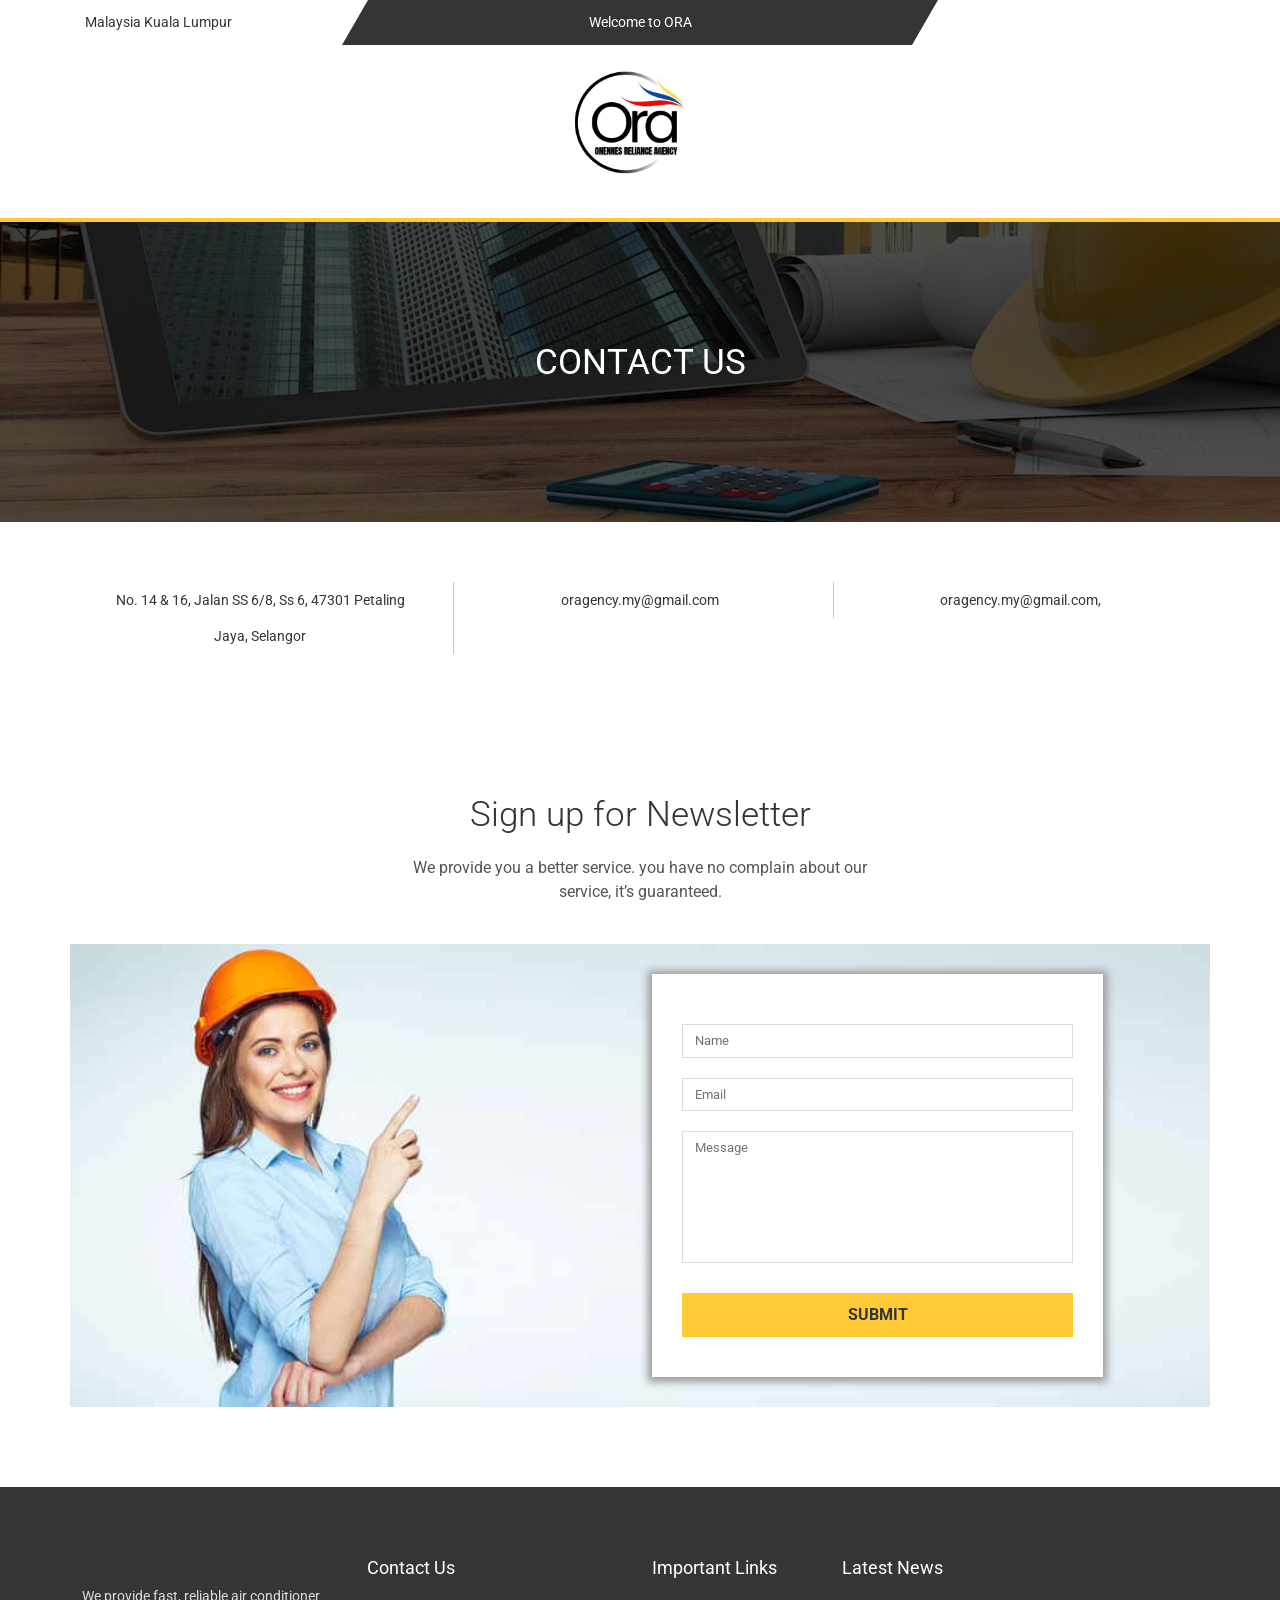
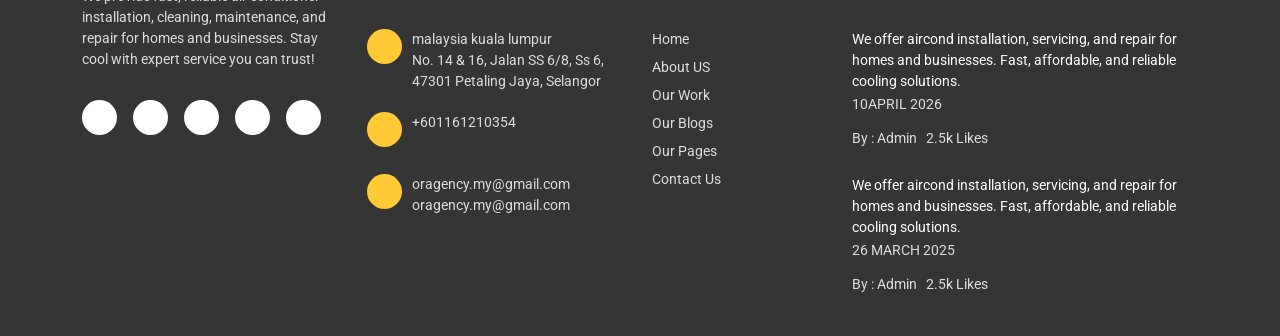
==== contact-us/contact.html @ 3b9cdb53 "Add files via upload" ====
<!DOCTYPE html>
<html lang="en">

<head>
    <title>ORA</title>
    <meta charset="UTF-8">
    <meta name="viewport" content="width=device-width, initial-scale=1">
    <!-- ========== font awesome link ========== -->
    <script src="https://kit.fontawesome.com/ffff27aa56.js" crossorigin="anonymous"></script>
    <link rel="stylesheet" href="https://pro.fontawesome.com/releases/v6.0.0-beta3/css/all.css">
    <!-- ========== font awesome link ========== -->
    <!-- ========== google font ========== -->
    <link rel="preconnect" href="https://fonts.googleapis.com">
    <link rel="preconnect" href="https://fonts.gstatic.com" crossorigin>
    <link href="https://fonts.googleapis.com/css2?family=Roboto:wght@300;400;500;700&display=swap" rel="stylesheet">
    <!-- ========== google font ========== -->
    <!-- ========== bootstrap css  ========== -->
    <link rel="stylesheet" href="../assets/css/bootstrap.min.css">
    <!-- ========== bootstrap css ========== -->
    <!-- ========== slick slider ========== -->
    <link rel="stylesheet" href="../assets/css/slick.css">
    <!-- ========== slick slider ========== -->
    <!-- ========== main css ========== -->
    <link rel="stylesheet" href="../assets/css/style.css">
    <!-- ========== main css ========== -->
    <!-- ========== responsive css ========== -->
    <link rel="stylesheet" href="../assets/css/responsive.css">
    
    <!-- ========== responsive css ========== -->
</head>

<body>

    <!-- ========== top header starts here  ========== -->
    <section id="topheader">
        <div class="container">
            <div class="row align-items-center">
                <div class="top-left col-lg-3 col-md-4">
                    <p>
                        <i class="fa fa-map-marker"></i> malaysia kuala lumpur
                    </p>

                </div>
                <div class="top-mid col-lg-6 col-md-4 text-center">
                    <p>Welcome to <span> ORA </span></p>

                </div>
                <div class="top-right col-lg-3 col-md-4">
                    <ul>
                        <li>
                            <a href="https://www.facebook.com/share/1EpDvKxtK2/?mibextid=wwXIfr">
                                <i class="fa fa-facebook"></i>
                            </a>
                        </li>
                        <li>
                            <a href="#">
                                <i class="fa fa-twitter"></i>
                            </a>
                        </li>
                        <li>
                            <a href="#">
                                <i class="fa fa-linkedin"></i>
                            </a>
                        </li>
                        <li>
                            <a href="#">
                                <i class="fa fa-behance"></i>
                            </a>
                        </li>
                        <li>
                            <a href="#">
                                <i class="fa fa-google-plus"></i>
                            </a>
                        </li>
                    </ul>

                </div>
            </div>
        </div>
    </section>

    <!-- ========== top header starts here ========== -->
    <!-- ========== bottom header starts here========== -->

        <!--mobile menu starts-->
    <ul class="navbar-nav mobile-menu">
        <li class="nav-item border-0 menu-custom">
            <a href="#">MENU</a>
            <span>
                <button class="toggle-btn-mobile btn">
                    <i class="far fa-times"></i>
                </button>
            </span>
        </li>
        <li class="nav-item">
            <a class="nav-link" href="../index.html">Home</a>
        </li>
        <li class="nav-item">
            <a class="nav-link" href="../about-us/about-us.html">About Us</a>
        </li>



        <li class="nav-item">
            <a class="nav-link" href="#dropdown-list" data-bs-toggle="collapse">Pages <span class="nav-arrow"><i class="fas fa-chevron-right"></i></span></a>

            <ul class="collapse" id="dropdown-list">
                <li class="nav-item border-0">
                    <a class="nav-link" href="../blog-list-view/blog-list-view.html">Blog list page</a>
                </li>
                <li class="nav-item border-0">
                    <a class="nav-link" href="../blog-details-view/blog-details-view.html">Blog details page</a>
                </li>
                <li class="nav-item border-0">
                    <a class="nav-link" href="../error-page/error-page.html">Error-page</a>
                </li>
                <li class="nav-item border-0">
                    <a class="nav-link" href="../coming-soon-page/coming-soon-page.html">Coming-Soon-page</a>
                </li>
            </ul>
        </li>




        <li class="nav-item">
            <a class="nav-link" href="../portfolio/portfolio.html">Portfolio</a>
        </li>
        <li class="nav-item">
            <a class="nav-link" href="#dropdown-list2" data-bs-toggle="collapse">Our Blog <span class="nav-arrow"><i class="fas fa-chevron-right"></i></span></a>

            <ul class="collapse" id="dropdown-list2">
                                <li class="nav-item border-0">
                                    <a class="nav-link" href="../blog-grid-view/blog-grid-view.html">Blog grid page</a>
                                </li>
                                <li class="nav-item border-0">
                                    <a class="nav-link" href="../blog-list-view/blog-list-view.html">Blog list page</a>
                                </li>
                                <li class="nav-item border-0">
                                    <a class="nav-link" href="../blog-details-view/blog-details-view.html">Blog details page</a>
                                </li>
                            </ul>

        </li>
        <li class="nav-item border-0">
            <a class="nav-link" href="contact-us/contact.html">Contact Us</a>
        
        </li>
        <div class="footer-one text-center mt-3">
                    
                    <div class="footer-icons mobile-menu-icons">
                        <a href="#"><i class="fa fa-facebook"></i></a>
                        <a href="#"><i class="fa fa-twitter"></i></a>
                        <a href="#"><i class="fa fa-linkedin"></i></a>
                        <a href="http://wa.me/60173499084"><i class="fa fa-google-plus"></i></a>
                        <a href="#"><i class="fa fa-pinterest"></i></a>
                    </div>
                </div>

    </ul>

    <!--mobile menu ends-->

    <section id="bottomheader">

        <nav class="navbar navbar-expand-md ">
            <div class="container">
                <a class="navbar-brand toggle-brand" href="#"><img src="../assets/images/WhatsApp Image 2025-06-24 at 00.35.58_4d6a1c0b.jpg whats app.jpg" class="img-fluid" alt=""></a>
                <button class="toggle-btn-mobile btn">
                    <i class="fas fa-bars"></i>
                </button>
                <div class="collapse navbar-collapse" id="navbarSupportedContent">
                    <ul class="navbar-nav ms-auto toggle-navbar">
                        <li class="nav-item">
                            <a class="nav-link" href="../index.html">Home</a>
                        </li>
                        <li class="nav-item">
                            <a class="nav-link" href="#">About Us</a>
                        </li>
                        
                        <li>
                            <a class="nav-link" href="#">Pages</a>
                            <ol>
                                <li><a href="../blog-list-view/blog-list-view.html">Blog list page</a></li>
                                <li><a href="../blog-details-view/blog-details-view.html">Blog details page</a></li>
                                <li><a href="../error-page/error-page.html">Error-page</a></li>
                                <li><a href="../coming-soon-page/coming-soon-page.html">Coming-Soon-page</a></li>
                            </ol>
                        </li>
                        <li class="nav-item">
                            <a class="nav-link" href="../portfolio/portfolio.html">Portfolio</a>
                        </li>
                        <li>
                            <a class="nav-link" href="#">Our Blog</a>
                            <ol>
                                <li><a href="../blog-grid-view/blog-grid-view.html">Blog grid page</a></li>
                                <li><a href="../blog-list-view/blog-list-view.html">Blog list page</a></li>
                                <li><a href="../blog-details-view/blog-details-view.html">Blog details page</a></li>
                            </ol>
                        </li>
                        <li class="nav-item">
                            <a class="nav-link" href="contact-us/contact.html">Contact Us</a>
                        </li>


                    </ul>
                    <button class="btn toggle-button">
                        <span>
                            <i class="fa fa-align-right"></i>
                        </span>
                    </button>
                </div>
            </div>
        </nav>
    </section>
    <!-- ==========bottom header ends here ========== -->

    <!-- ========== about bg section starts here  ========== -->
    <section id="about-bg">
        <div class="container">
            <div class="row ">
                <div class="col-lg-12 about-us-bg-items text-center">
                    <h2>CONTACT US</h2>
                    <a href="../index.html"></a>
                    <div class="about-bg-arrow">

                        <i class="fa fa-chevron-right nxt-arrow"><i class="fa fa-chevron-right nxt-arrow"></i></i>

                    </div>
                    <span><a href="#"></a></span>
                </div>
            </div>
        </div>
    </section>
    <!-- ========== about bg section ends here  ========== -->

    <!-- ========== contact us icon section starts here ========== -->
    <section id="contact-us-icon">
        <div class="container">
            <div class="row contact-us-address text-center">
                <div class="col-lg-4 address-box">
                    <i class="fa fa-map-marker"></i>
                    <div class="contact-us-desc">
                        <p>No. 14 & 16, Jalan SS 6/8, Ss 6, 47301 Petaling Jaya, Selangor</p>
                    </div>

                </div>
                <div class="col-lg-4 address-box">
                    <i class="fa fa-envelope"></i>
                    <div class="contact-us-desc">
                        <p>
                            <a href="#">oragency.my@gmail.com</a> 
                           
                          
                        </p>
                    </div>

                </div>
                <div class="col-lg-4 address-box border-0">
                    <i class="fa fa-globe"></i>
                    <div class="contact-us-desc">
                        <p class="last-address">
                            <a href="#">oragency.my@gmail.com</a>,
                           
                        </p>
                    </div>

                </div>
            </div>
        </div>
    </section>
    <!-- ========== contact us icon section ends here  ========== -->

    <!-- ========== map section starts here  ========== -->

    <!-- ========== map section ends here  ========== -->

    <!-- ========== newsletter section starts here  ========== -->
    <section id="newsletter">
        <div class="container">
            <div class="row">
                <div class="col-lg-12 news-heading text-center">
                    <h2>Sign up for Newsletter</h2>
                    <p>We provide you a better service. you have no complain about our <br> service, it’s guaranteed.</p>
                </div>
            </div>
            <div class="news-form row">
                
                <div class="col-lg-5 offset-md-6 ">
                    <form action="">
                    <input class="form-control" type="text" placeholder="Name">
                    <input class="form-control" type="text" placeholder="Email">
                    <textarea class="form-control" name=""  placeholder="Message" id="http://wa.me/60173499084" cols="30" ></textarea>
                    <button type="http://wa.me/60173499084">SUBMIT</button>
                </form>
                </div>

            </div>
        </div>
    </section>
    
    <!-- ========== newsletter section starts here  ========== -->

    <!-- ========== footer section Starts here  ========== -->
    <section id="footer">
        <div class="container">
            <div class="row">
                <div class="col-lg-3 col-sm-6 footer-one">
                    <a href="#"><img src="./assets/images/WhatsApp Image 2025-06-24 at 00.35.58_4d6a1c0b.jpg whats app.jpg" class="img-fluid" alt=""></a>
                    <p>We provide fast, reliable air conditioner installation, cleaning, maintenance, and repair for homes and businesses. Stay cool with expert service you can trust!</p>
                    <div class="footer-icons">
                        <a href="https://www.facebook.com/share/1EpDvKxtK2/?mibextid=wwXIfr"><i class="fa fa-facebook"></i></a>
                        <a href="#"><i class="fa fa-twitter"></i></a>
                        <a href="#"><i class="fa fa-linkedin"></i></a>
                        <a href="#"><i class="fa fa-google-plus"></i></a>
                        <a href="#"><i class="fa fa-pinterest"></i></a>
                    </div>
                </div>
                <div class="col-lg-3 col-sm-6 footer-two">
                    <h3>Contact Us</h3>
                    <div class="address">
                        <div class="icon-add">
                            <a href="#"><i class="fa fa-map-marker"></i></a>
                        </div>
                        <div class="info-add">
                            <a href="#">malaysia kuala lumpur</a>
                            <a href="#">No. 14 & 16, Jalan SS 6/8, Ss 6, 47301 Petaling Jaya, Selangor</a>
                        </div>
                    </div>
                    <div class="address address-mid">
                        <div class="icon-add">
                            <a href="#"><i class="fa fa-phone"></i></a>
                        </div>
                        <div class="info-add">
                  <a href="http://wa.me/60173499084" title="WhatsApp">+601161210354</a>

                        </div>
                    </div>
                    <div class="address">
                        <div class="icon-add">
                            <a href="#"><i class="fa fa-envelope"></i></a>
                        </div>
                        <div class="info-add">
                            <a href="#">oragency.my@gmail.com</a>
                            <a href="#">oragency.my@gmail.com</a>
                        </div>
                    </div>
                </div>
                <div class="col-lg-2 col-sm-6 footer-three">
                    <h3>Important Links</h3>
                    <ul>
                        <li><a href="#">Home</a></li>
                        <li><a href="#">About US</a></li>
                        <li><a href="#">Our work</a></li>
                        <li><a href="#">Our Blogs</a></li>
                        <li><a href="#">Our Pages</a></li>
                        <li><a href="#">Contact Us</a></li>
                    </ul>

                </div>
                <div class="col-lg-4 col-sm-6 footer-four">
                <h3>Latest News</h3>
                <div class="footer-news">
                    <div class="footer-news-img">
                        <img src="./assets/images/latest_news_small.jpg" class="img-fluid" alt="">
                    </div>
                    <div class="footer-news-info">
                        <p>We offer aircond installation, servicing, and repair for homes and businesses. Fast, affordable, and reliable cooling solutions.










</p>
                        <span>10APRIL 2026</span>
                        <div class="footer-news-likes">
                            <a href="#"><i class="fa fa-user"></i> By : Admin</a>
                            <a href="#"><i class="fa fa-thumbs-up"></i> 2.5k likes</a>
                        </div>
                    </div>
                </div>
                <div class="footer-news">
                    <div class="footer-news-img">
                        <img src="./assets/images/latest_news_small01.jpg" class="img-fluid" alt="">
                    </div>
                    <div class="footer-news-info">
                        <p>We offer aircond installation, servicing, and repair for homes and businesses. Fast, affordable, and reliable cooling solutions.
</p>
                        <span>26 MARCH 2025</span>
                        <div class="footer-news-likes">
                            <a href="#"><i class="fa fa-user"></i> By : Admin</a>
                            <a href="#"><i class="fa fa-thumbs-up"></i> 2.5k likes</a>
                        </div>
                    </div>
                </div>
            </div>
            </div>
            
        </div>
        </div>
    </section>

    
    <!-- ========== footer section Ends here ========== -->

    <!-- ========== copyright section starts here  ========== -->
  
    <!-- ========== copyright section ends here  ========== -->















    <!-- ========== jquery ========== -->
    <script src="../assets/js/jquery-1.12.4.min.js"></script>
    <!-- ========== jquery ========== -->
    <!-- ========== slick slider ========== -->
    <script src="../assets/js/slick.min.js"></script>
    <!-- ========== slick slider ========== -->
    <!-- ========== bootstrap ========== -->
    <script src="../assets/js/bootstrap.bundle.min.js"></script>
    <!-- ========== bootstrap ========== -->
    <!-- ========== main js ========== -->
    <script src="../assets/js/app.js"></script>
    <!-- ========== main js ========== -->
</body>

</html>
---- assets/css/style.css ----
/* common css */
* {
    margin: 0;
    padding: 0;
    box-sizing: border-box;
    outline: 0;

}

body {
    font-family: 'Roboto', sans-serif;
}

h1,
h2,
h3,
h4,
h5,
h6,
p,
span {
    margin: 0;
    padding: 0;
}

a {
    text-decoration: none;
}

.form-control:focus {
    box-shadow: none;

}

ul,
ol {
    list-style: none;
    margin: 0;
    padding: 0;
}

a:hover {
    text-decoration: none;
    outline: none;

}

:root {
    --secondary-clr: #353535;
    --text-clr: #fff;
    --hlt_clr: #ffca36;
    --transition-fast: all linear 0.3s;
    --transition-medium: all linear 0.4s;
    --transition-slow: all linear 0.5s;
}

.btn:focus {
    box-shadow: none;
}

.navbar-toggler:focus {
    box-shadow: none !important;
}

/* common css */

/********** home page css starts here **********/

/* top header starts here */
#topheader {
    background-color: white;
    font-size: 14px;
    font-weight: 400;
}
#topheader:hover{
    background-color: rgba(3, 3, 3, 0.6);
    transition: cubic-bezier(0.175, 0.885, 0.32, 1.275);
    transition: linear;
}
.top-left p {
    color: #353535;
    text-transform: capitalize;
    padding-left: 3px;
}
/* nav start */

 .menuicon li a{
   color: #151A32;
   padding: 37px 20px;
   font-size: 20px;
 }
 .menuicon li span{
  padding: 37px 20px;
  font-size: 20px;
 }
 #navbar li{
   padding: 37px 22px;
   text-transform: uppercase;
 }

nav .menuicon a{ 
  display: inline-block;
  padding: 0 10px;
}

.menuicon span button{
position: absolute;
top: 0;
left: 166px;
color: #FFF;
font-family: Josefin Sans;
font-size: 14px;
font-style: normal;
font-weight: 400;
line-height: 14px; /* 100% */
width: 20px;
height: 20px;
flex-shrink: 0;
background-color: #FF6F61;
border: none;
outline: none;
border-radius: 50%;
}
 .menuicon{
  position: relative;
 }
.top-right ul {
    display: flex;
    justify-content: center;
}

.top-right ul li a {
    color: var(--secondary-clr);
}

.top-right ul li {
    display: inline-block;
    margin: 0px 10px;
    height: 25px;
    width: 25px;
    text-align: center;
    line-height: 25px;
    position: relative;
}

.top-right ul li:before {
    content: '';
    position: absolute;
    width: 100%;
    height: 1px;
    background: var(--secondary-clr);
    top: 0;
    left: 0;
    transform: scaleX(0);
    transition: var(--transition-fast);
}

.top-right ul>li:after {
    content: '';
    position: absolute;
    width: 100%;
    height: 1px;
    background: var(--secondary-clr);
    bottom: 0;
    left: 0;
    transform: scaleX(0);
    transition: var(--transition-fast);
}

.top-right ul li a:before {
    content: '';
    position: absolute;
    width: 1px;
    height: 100%;
    background: var(--secondary-clr);
    left: 0;
    transform: scaleY(0);
    transition: var(--transition-fast);
}

.top-right ul li a:after {
    content: '';
    position: absolute;
    width: 1px;
    height: 100%;
    background: var(--secondary-clr);
    transform: scaleY(0);
    right: 0;
    transition: var(--transition-fast);
}

.top-mid p {
    padding: 12px 0px;
    color: var(--text-clr);
    transform: skewX(30deg);
}

.top-mid p span {
    text-transform: uppercase;
}

.top-mid {
    background: var(--secondary-clr);
    transform: skewX(-30deg);
}

.top-right ul li:hover:before,
.top-right ul li:hover:after {
    transform: scaleX(1.3);
}

.top-right ul li:hover a:before,
.top-right ul li:hover a:after {
    transform: scaleY(1.3);
}




/* top header ends here */

/* bottom headder starts here */
#bottomheader {
    background: var(--text-clr);
    border-bottom: solid 4px var(--hlt_clr);
}

#bottomheader ul>li {
    position: relative;
    margin: 10px;
}



#bottomheader .navbar ul>li>a {
    font-size: 16px;
    font-weight: 500;
    color: var(--secondary-clr) !important;
    padding: 30px 10px;

}




.navbar-brand {
    position: relative;
    left: 50%;
    transform: translateX(-50%);
    transition: var(--transition-fast);
}

.navbar-brand.open {
    position: relative;
    left: 5%;
    transition: var(--transition-fast);
}

.toggle-navbar {
    opacity: 0;
    visibility: hidden;
    transition: var(--transition-fast);
}

.toggle-navbar.open {
    opacity: 1;
    visibility: visible;
    transition: var(--transition-fast);
}

#bottomheader ul>li:before {
    content: '';
    position: absolute;
    left: 0;
    top: 22px;
    background: var(--hlt_clr);
    width: 100%;
    height: 1px;
    transform: scaleX(0);
    transition: var(--transition-fast);
}

#bottomheader ul>li:after {
    content: '';
    position: absolute;
    left: 0;
    bottom: 22px;
    background: var(--hlt_clr);
    width: 100%;
    height: 1px;
    transform: scaleX(0);
    transition: var(--transition-fast);
}

#bottomheader ul>li>a:before {
    content: '';
    position: absolute;
    right: 5px;
    top: 14px;
    background: var(--hlt_clr);
    width: 1px;
    height: 66%;
    transform: scaleY(0);
    transition: var(--transition-fast);
}

#bottomheader ul>li>a:after {
    content: '';
    position: absolute;
    left: 5px;
    top: 14px;
    background: var(--hlt_clr);
    width: 1px;
    height: 66%;
    transform: scaleY(0);
    transition: var(--transition-fast);
}

#bottomheader ul li:hover:before,
#bottomheader ul li:hover:after {
    transform: scaleX(1.1);
}

#bottomheader ul li:hover a:before,
#bottomheader ul li:hover a:after {
    transform: scaleY(1.1);
}

#bottomheader .navbar ul>li>a:hover {
    color: var(--hlt_clr) !important;
}

.toggle-button {
    transition: var(--transition-fast);
}

.toggle-button:hover {
    color: var(--hlt_clr);
}


#bottomheader ul li ol {
    position: absolute;
    width: 240px;
    display: block;
    left: 0;
    top: 140px;
    z-index: 80;
    background: var(--secondary-clr);
    border-top: 4px solid var(--hlt_clr);
    transition: var(--transition-fast);
    visibility: hidden;
    opacity: 0;
}

#bottomheader ul li ol li a {
    display: block;
    color: var(--text-clr);
    font-weight: 500;
    font-size: 14px;
    transition: var(--transition-fast);
}

#bottomheader ul li ol li {
    padding: 5px;
    transition: var(--transition-fast);
}

#bottomheader ul li ol li a:hover {
    color: #cccccc;

}

#bottomheader ul li ol li:hover {
    background-color: #181717;

}

#bottomheader .navbar ul li:hover ol {
    visibility: visible;
    opacity: 1;
    top: 87px;
}

.navbar {
    padding: 0;
}

.toggle-btn {
    display: none;
}


/* bottom headder ends here */

/* mobile menu css starts here */
.toggle-btn-mobile {
    display: none;
}

.mobile-menu {
    background: black;
    position: fixed;
    z-index: 99999;
    width: 350px;
    min-height: 100vh;
    transition: var(--transition-fast);
    left: -350px;
    top: 0;
    display: none;
}

.mobile-menu li {
    padding-left: 25px;
    padding-right: 15px;
    border-bottom: 1px solid #ddd;
}

.mobile-menu li a {
    color: var(--text-clr);
    font-size: 14px;
    font-weight: 400;
}

.mobile-menu.active {
    left: 0;
}

.nav-link span {
    float: right;
    transition: var(--transition-fast);
}

.nav-link[aria-expanded="true"] .nav-arrow {
    transform: rotate(88deg);
}

.mobile-menu li a:hover {
    color: var(--text-clr);
}

.menu-custom {
    background-color: var(--text-clr);
    margin: 15px 0;
    text-align: center;
    padding: 10px 0;
}

.menu-custom a {
    color: var(--secondary-clr) !important;
    display: inline-block;
}

.menu-custom span button {
    display: inline-block;
    line-height: 0;
}

.menu-custom span {
    float: right;
}

.menu-custom span button i {
    font-size: 21px;
    line-height: 10px;
}

.mobile-menu-icons a {
    margin: 0 15px;
}

/* mobile menu css ends here */


/* banner section starts here */
.banner-content h1 span {
    color: var(--hlt_clr);
    font-weight: 700;
}

.banner-content h1 {
    font-size: 35px;
    color: var(--text-clr);
    font-weight: 500;
}

.banner-content {
    position: relative;
    height: 600px;
    background-position: center !important;
    background-repeat: no-repeat !important;
    background-size: cover !important;
    z-index: 1;
}

.banner-content:after {
    content: '';
    position: absolute;
    width: 100%;
    height: 100%;
    background: rgba(0, 0, 0, 0.616);
    z-index: -1;
}

.banner-content p {
    line-height: 24px;
    padding: 15px 0 20px 0;
    color: var(--text-clr);
    font-size: 14px;

}

.banner-button a {
    background-color: transparent;
    color: var(--text-clr);
    text-transform: uppercase;
    font-weight: 500;
    padding: 15px 20px;
    border: 1px solid var(--text-clr);
    display: inline-block;
    font-size: 16px;
    margin-right: 30px;
    transition: all 0.3s;
    position: relative;
    z-index: 1;
    transition: var(--transition-fast);
}

.banner-button a:before {
    position: absolute;
    content: "";
    height: 100%;
    width: 0%;
    background-color: var(--hlt_clr);
    top: 0;
    left: 0;
    transition: all 0.3s linear;
    z-index: -1;
}

.banner-button a:hover:before {
    width: 100%
}

.banner-button a:hover {
    color: var(--secondary-clr);
    border-color: var(--hlt_clr);
}

.banner-items {
    position: absolute;
    top: 50%;
    transform: translateY(-50%);
}

#banner .banner-icons {
    position: relative;
    font-size: 25px;
    padding: 2px 12px;
    z-index: 90;
    cursor: pointer;
}


#banner .banner-icons:before {
    content: '';
    width: 100%;
    height: 1px;
    background: var(--text-clr);
    position: absolute;
    left: 0;
    top: 0;
    transform: scale(1.4, 2);
    transition: var(--transition-fast);

}

#banner .banner-icons:after {
    content: '';
    width: 100%;
    height: 1px;
    background: var(--text-clr);
    position: absolute;
    left: 0;
    bottom: 0;
    transform: scale(1.4, 2);
    transition: var(--transition-fast);
}

#banner .banner-icons a:before {
    content: '';
    width: 1px;
    height: 100%;
    background: var(--text-clr);
    position: absolute;
    left: 0;
    top: 0;
    transform: scale(2, 1.4);
    transition: var(--transition-fast);
}

#banner .banner-icons a:after {
    content: '';
    width: 1px;
    height: 100%;
    background: var(--text-clr);
    position: absolute;
    right: 0;
    bottom: 0;
    transform: scale(2, 1.4);
    transition: var(--transition-fast);
}

#banner .banner-icons a {
    color: var(--text-clr);
    transition: var(--transition-fast);
}

#banner .banner-arrow-l {
    position: absolute;
    top: 50%;
    transform: translateY(-50%);
    z-index: 90;
    left: 2%;
}

#banner .banner-arrow-r {
    position: absolute;
    top: 50%;
    transform: translateY(-50%);
    z-index: 90;
    right: 2%;
}

#banner .banner-icons:hover:after,
#banner .banner-icons:hover:before,
#banner .banner-icons:hover a:after,
#banner .banner-icons:hover a:before {
    background: var(--hlt_clr);
}

#banner .banner-icons:hover a {
    color: var(--hlt_clr);

}

/* banner section ends here */

/* service section starts here */
#ourservice {
    padding-top: 80px;
}

.service-image {
    display: grid;
    width: 100px;
    border: 1px solid var(--secondary-clr);
    height: 100px;
    place-items: center;
    margin: auto;
    transform: rotateZ(45deg);
    margin-top: 70px;
    margin-bottom: 70px;
    cursor: pointer;
    transition: var(--transition-fast);

}

.service-image img {
    display: inline-block;
    transform: rotateZ(-45deg);
    background-color: white;
}

.service-text {
    border: 1px solid var(--secondary-clr);
    padding: 35px;
    transition: all 0.3s ease;
    position: relative;
    cursor: pointer;
    transition: var(--transition-fast);
    margin: 0 15px;
}

.service-text h4 {
    font-size: 18px;
    color: var(--secondary-clr);
    font-weight: 400;
    text-transform: uppercase;
    margin: 10px 0;

}

.service-text p {
    color: #555;
    line-height: 24px;
    font-weight: 400;
    font-size: 14px;
}

.service-text:after {
    content: '';
    position: absolute;
    border: dashed 1px var(--secondary-clr);
    height: 50px;
    bottom: 100%;
    transition: var(--transition-fast);
}

.service-item {
    cursor: pointer;
}

.service-image {
    display: grid;
    width: 100px;
    border: 19px solid var(--secondary-clr);
    height: 100px;
    place-items: center;
    margin: auto;
    transform: rotateZ(20deg);
    margin-top: 70px;
    margin-bottom: 70px;
    cursor: pointer;
    transition: var(--transition-fast);
}
.service-image :hover{
    transform: rotateZ(20deg);
}

.service-image img.img-fluid{
    width: 40px;
}

#ourservice {
    padding-top: 80px;
    background: #f8f8ff;
}
.service-item:hover .service-text:after,
.service-item:hover .service-image {
    border-color: var(--hlt_clr);
}

.service-heading h2 {
    font-weight: 300;
    color: var(--secondary-clr);
    font-size: 35px;
    margin-bottom: 20px;
}

.service-heading span {
    font-size: 16px;
    color: #555;
}


/* service section ends here */

/* about us section starts here */
#about-us {
    padding-top: 80px;
}

.about-us-bg {
    background-image: url(../images/WhatsApp\ Image\ 2025-07-07\ at\ 21.30.56_47f37b9d.jpg);
    background-position: center;
    background-size: cover;
    background-repeat: no-repeat;
    position: relative;
    z-index: 1;

}


.about-us-bg:after {
    content: '';
    width: 100%;
    height: 100%;
    left: 0;
    top: 0;
    background: rgba(0, 0, 0, 0.527);
    z-index: -1;
    position: absolute;
}

.about-us-bg img {
    position: relative;
    left: 64%;

}

.about-us-heading h2 {
    font-weight: 300;
    color: var(--secondary-clr);
    font-size: 35px;
    margin-bottom: 20px;
}

.tabs button a {
    padding: 10px 0px;
    text-transform: uppercase;
    font-size: 18px;
    color: #353535;
    font-weight: 500;
    position: relative;
    margin-right: 50px;
}

.nav-tabs .nav-item.show .nav-link,
.nav-tabs .nav-link.active {
    border-color: transparent;
    background-color: transparent;
}

.nav-tabs {
    border-bottom: solid 5px #ddd !important;
}

.tab-pane p {
    line-height: 24px;
    color: #333;
    font-size: 14px;
    padding-right: 56px;
    padding-bottom: 25px;
}

.company-btn a {
    background-color: var(--hlt_clr);
    color: var(--secondary-clr);
    font-weight: 500;
    text-transform: uppercase;
    padding: 15px 20px;
    display: inline-block;
    font-size: 16px;
    transition: var(--transition-fast);
    border: 1px solid transparent;

}

.company-btn a:hover {
    background-color: #f7f7f7;
    border-color: var(--hlt_clr);
    color: var(--hlt_clr);
}

.tabs button a:after {
    position: absolute;
    content: '';
    width: 0%;
    height: 5px;
    background: var(--hlt_clr);
    left: 0;
    bottom: -6px;
    transition: var(--transition-fast);
}

.tabs button a:hover:after {
    width: 100%;
}

.tabs button:hover {
    border-color: transparent;
}

.nav-tabs .nav-link:hover {
    border-color: transparent;
    color: var(--hlt_clr);
}

.tabs .nav-link {
    padding: 0;
    padding: 8px 0;
}

.tabs .nav-link.active a:after {
    width: 100%;
}

.tab-content {
    padding-top: 20px;
}

/* about us section ends here */

/* our portfolio section starts here */
#portfolio {
    padding-top: 80px;
    position: relative;
}

.portfolio-heading h2 {
    font-weight: 300;
    color: var(--secondary-clr);
    font-size: 35px;
    margin-bottom: 20px;
}

.portfolio-heading p {
    font-size: 16px;
    color: #555;
}

.portfolio-img {
    position: relative;
    margin: 10px;
}

.portfolio-overlay {
    position: absolute;
    bottom: 16px;
    text-align: center;
    width: 63%;
    background-color: whitesmoke;

    clip-path: polygon(0% 47%, 100% 0%, 100% 100%, 0% 100%);
    padding-top: 80px;
    transition: var(--transition-medium);
    opacity: 0;
    transition: var(--transition-slow);
    height: 1000px;
}

.portfolio-overlay h4 {
    font-size: 18px;
    margin: 10px 0;
}

.portfolio-overlay p {
    line-height: 24px;
    margin: 0 0 10px;
    font-size: 14px;
    color: #333;
}

.portfolio-img:hover .portfolio-overlay {
    opacity: 1;
    height: 50%;
}

.portfolio-slider {
    margin-top: 40px;
}

#portfolio .portfolio-icons {
    position: relative;
    font-size: 25px;
    padding: 2px 12px;
    z-index: 90;
    cursor: pointer;
}


#portfolio .portfolio-icons:before {
    content: '';
    width: 100%;
    height: 1px;
    background: var(--secondary-clr);
    position: absolute;
    left: 0;
    top: 0;
    transform: scale(1.4, 2);
    transition: var(--transition-fast);

}

#portfolio .portfolio-icons:after {
    content: '';
    width: 100%;
    height: 1px;
    background: var(--secondary-clr);
    position: absolute;
    left: 0;
    bottom: 0;
    transform: scale(1.4, 2);
    transition: var(--transition-fast);
}

#portfolio .portfolio-icons a:before {
    content: '';
    width: 1px;
    height: 100%;
    background: var(--secondary-clr);
    position: absolute;
    left: 0;
    top: 0;
    transform: scale(2, 1.4);
    transition: var(--transition-fast);
}

#portfolio .portfolio-icons a:after {
    content: '';
    width: 1px;
    height: 100%;
    background: var(--secondary-clr);
    position: absolute;
    right: 0;
    bottom: 0;
    transform: scale(2, 1.4);
    transition: var(--transition-fast);
}

#portfolio .portfolio-icons a {
    color: var(--secondary-clr);
    transition: var(--transition-fast);
}

#portfolio .portfolio-arrow-l {
    position: absolute;
    top: 70%;
    transform: translateY(-70%);
    z-index: 90;
    left: 2%;
}

#portfolio .portfolio-arrow-r {
    position: absolute;
    top: 70%;
    transform: translateY(-70%);
    z-index: 90;
    right: 2%;
}

#portfolio .portfolio-icons:hover:after,
#portfolio .portfolio-icons:hover:before,
#portfolio .portfolio-icons:hover a:after,
#portfolio .portfolio-icons:hover a:before {
    background: var(--hlt_clr);
}

#portfolio .portfolio-icons:hover a {
    color: var(--hlt_clr);

}

/* our portfolio section ends here */

/* counter section starts here */
#counter {
    background-image: url(../images/counter.jpg);
    background-position: center;
    background-size: cover;
    background-repeat: no-repeat;
    position: relative;
    z-index: 1;
    text-align: center;
    padding: 50px 0;
    margin-top: 80px;
}

#counter:after {
    content: '';
    position: absolute;
    width: 100%;
    height: 100%;
    background: rgba(0, 0, 0, 0.719);
    left: 0;
    top: 0;
    z-index: -1;
}

.counter h2 {
    font-size: 35px;
    font-weight: 700;
    color: var(--text-clr);
}

.counter p {
    font-size: 18px;
    font-weight: 400;
    color: var(--text-clr);
}

/* counter section ends here */

/* our blog section starts here */
#ourblog {
    padding-top: 80px;
}

.blog-img {
    position: relative;
    clip-path: polygon(0% 0%, 100% 0%, 100% 100%, 0% 100%);
    transition: var(--transition-fast);
    z-index: 1;
    top: 105px;
}

.blog-overlay {
    position: absolute;
    left: 0;
    top: 0;
    width: 100%;
    height: 0%;
    opacity: 0;
    background: rgba(0, 0, 0, 0.521);
    transition: var(--transition-fast);
}

.blog-overlay {
    display: grid;
    place-items: center;
}

.blog-overlay a {
    color: var(--secondary-clr);
    background: var(--hlt_clr);
    height: 40px;
    width: 40px;
    border-radius: 50%;
    display: grid;
    place-items: center;
    border: 1px solid transparent;
    transition: var(--transition-fast);
}

.blog-overlay a:hover {
    background: transparent;
    border-color: var(--hlt_clr);
    color: var(--hlt_clr);
}

.blog-text {
    border: 1px solid #ddd;
    padding: 30px 25px;
    position: relative;
    top: -250px;
    opacity: 0;
    padding-top: 95px;
    border-top: transparent;
    transition: var(--transition-fast);
}

.blog-text h4 {
    font-size: 18px;
    color: var(--secondary-clr);
    font-weight: 400;
    text-transform: capitalize;
}

.blog-text ul li a {
    color: #555;
    font-size: 14px;
    font-weight: 400;
}

.blog-text p {
    font-size: 14px;
    color: #555;
    font-weight: 400;
    padding: 15px 0;
}

.blog-button a {
    text-transform: uppercase;
    padding: 15px 20px;
    display: inline-block;
    font-size: 16px;
    position: relative;
    transition: var(--transition-fast);
    background-color: var(--hlt_clr);
    color: var(--secondary-clr);
    font-weight: 500;
    border: 1px solid transparent;
}

.blog-button a:hover {
    background-color: #f7f7f7;
    border-color: var(--hlt_clr);
    color: var(--hlt_clr);
}

.blog-content.slick-center .blog-overlay {
    height: 100%;
    opacity: 1;
}

.blog-content.slick-center .blog-img {
    position: relative;
    clip-path: polygon(0% 0%, 100% 0%, 100% 80%, 0% 100%);
    top: 0;
}

.blog-content.slick-center .blog-text {
    top: -73px;
    opacity: 1;

}

.blog-content {
    margin: 10px;
}

#ourblog {
    position: relative;
}

#ourblog .our-icons {
    position: relative;
    font-size: 25px;
    padding: 2px 12px;
    z-index: 90;
    cursor: pointer;
}


#ourblog .our-icons:before {
    content: '';
    width: 100%;
    height: 1px;
    background: var(--secondary-clr);
    position: absolute;
    left: 0;
    top: 0;
    transform: scale(1.4, 2);
    transition: var(--transition-fast);

}

#ourblog .our-icons:after {
    content: '';
    width: 100%;
    height: 1px;
    background: var(--secondary-clr);
    position: absolute;
    left: 0;
    bottom: 0;
    transform: scale(1.4, 2);
    transition: var(--transition-fast);
}

#ourblog .our-icons a:before {
    content: '';
    width: 1px;
    height: 100%;
    background: var(--secondary-clr);
    position: absolute;
    left: 0;
    top: 0;
    transform: scale(2, 1.4);
    transition: var(--transition-fast);
}

#ourblog .our-icons a:after {
    content: '';
    width: 1px;
    height: 100%;
    background: var(--secondary-clr);
    position: absolute;
    right: 0;
    bottom: 0;
    transform: scale(2, 1.4);
    transition: var(--transition-fast);
}

#ourblog .our-icons a {
    color: var(--secondary-clr);
    transition: var(--transition-fast);
}

#ourblog .our-arrow-l {
    position: absolute;
    top: 55%;
    transform: translateY(-55%);
    z-index: 90;
    left: 2%;
}

#ourblog .our-arrow-r {
    position: absolute;
    top: 55%;
    transform: translateY(-55%);
    z-index: 90;
    right: 2%;
}

#ourblog .our-icons:hover:after,
#ourblog .our-icons:hover:before,
#ourblog .our-icons:hover a:after,
#ourblog .our-icons:hover a:before {
    background: var(--hlt_clr);
}

#ourblog .our-icons:hover a {
    color: var(--hlt_clr);

}

.blog-slider {
    padding-top: 40px;
}

.blog-heading h2 {
    font-weight: 300;
    color: var(--secondary-clr);
    font-size: 35px;
    margin-bottom: 20px;
}

.blog-heading span {
    font-size: 16px;
    color: #555;
}

/* our blog section ends here */


/* testimonial section starts here */
.testimonial-heading h2 {
    font-weight: 300;
    color: var(--secondary-clr);
    font-size: 35px;
    margin-bottom: 20px;
}

.testimonial-heading span {
    font-size: 16px;
    color: #555;
}

.testimonial-bg {
    background-image: url(../images/testimonial.jpg);
    background-position: center;
    background-repeat: no-repeat;
    background-size: cover;
    height: 377px;
    position: relative;
    z-index: 1;
    margin-top: 50px;
}

.testimonial-bg:before {
    content: '';
    position: absolute;
    inset: 0;
    background: rgba(0, 0, 0, 0.603);
    z-index: -1;

}

.testimonial-slider-info {
    color: var(--text-clr);
}

.testimonial-slider-info p {
    font-size: 14px;
    line-height: 24px;
}

.testimonial-slider-info h4 {
    font-size: 18px;
    padding: 10px 0;
}

.testimonial-slider-info span {
    font-size: 14px;
}

.testimonial-star i {
    font-size: 12px;
    color: var(--hlt_clr);
}

.testimonial-img-slider {
    width: 470px;
    margin: auto;
}

.testimonial-img-item {
    position: relative;
    opacity: 0.5;
    cursor: pointer;
}

.testimonial-img-item:before {
    content: '';
    position: absolute;
    height: 80px;
    width: 80px;
    border: 1px solid var(--hlt_clr);
    border-radius: 50%;
    top: -5px;
    opacity: 0;
}

.testimonial-img-slider .slick-track {
    padding: 30px 0;
}

.testimonial-img-item.slick-center:before,
.testimonial-img-item.slick-center {
    opacity: 1;
}

.testimonial-img-item.slick-center {
    transform: scale(1.3);
}

.testi-text {
    width: 542px;
    margin: auto;
    margin-top: 55px;
}

#testimonial .testimonial-icons {
    position: relative;
    font-size: 25px;
    padding: 2px 12px;
    z-index: 90;
    cursor: pointer;
}


#testimonial .testimonial-icons:before {
    content: '';
    width: 100%;
    height: 1px;
    background: var(--text-clr);
    position: absolute;
    left: 0;
    top: 0;
    transform: scale(1.4, 2);
    transition: var(--transition-fast);

}

#testimonial .testimonial-icons:after {
    content: '';
    width: 100%;
    height: 1px;
    background: var(--text-clr);
    position: absolute;
    left: 0;
    bottom: 0;
    transform: scale(1.4, 2);
    transition: var(--transition-fast);
}

#testimonial .testimonial-icons a:before {
    content: '';
    width: 1px;
    height: 100%;
    background: var(--text-clr);
    position: absolute;
    left: 0;
    top: 0;
    transform: scale(2, 1.4);
    transition: var(--transition-fast);
}

#testimonial .testimonial-icons a:after {
    content: '';
    width: 1px;
    height: 100%;
    background: var(--text-clr);
    position: absolute;
    right: 0;
    bottom: 0;
    transform: scale(2, 1.4);
    transition: var(--transition-fast);
}

#testimonial .testimonial-icons a {
    color: var(--text-clr);
    transition: var(--transition-fast);
}

#testimonial .testimonial-arrow-l {
    position: absolute;
    top: 50%;
    transform: translateY(-50%);
    z-index: 90;
    left: 2%;
}

#testimonial .testimonial-arrow-r {
    position: absolute;
    top: 50%;
    transform: translateY(-50%);
    z-index: 90;
    right: 2%;
}

#testimonial .testimonial-icons:hover:after,
#testimonial .testimonial-icons:hover:before,
#testimonial .testimonial-icons:hover a:after,
#testimonial .testimonial-icons:hover a:before {
    background: var(--hlt_clr);
}

#testimonial .testimonial-icons:hover a {
    color: var(--hlt_clr);

}

/* testimonial section ends here */

/* brand section starts here */
#brand {
    padding-top: 80px;
    position: relative;
}

.brand-img {
    background-color: #f1f1f1;
    height: 110px;
    line-height: 110px;
    text-align: center;
    padding: 35px 10px;
    margin: 0 10px;
}

.brand-item.slick-center .brand-img {
    box-shadow: 0px 1px 10px 4px #b8b8b8;
}



.brand-slider .slick-list {
    padding: 15px 0 !important;
}

#brand .brand-icons {
    position: relative;
    font-size: 25px;
    padding: 2px 12px;
    z-index: 90;
    cursor: pointer;
}


#brand .brand-icons:before {
    content: '';
    width: 100%;
    height: 1px;
    background: var(--secondary-clr);
    position: absolute;
    left: 0;
    top: 0;
    transform: scale(1.4, 2);
    transition: var(--transition-fast);

}

#brand .brand-icons:after {
    content: '';
    width: 100%;
    height: 1px;
    background: var(--secondary-clr);
    position: absolute;
    left: 0;
    bottom: 0;
    transform: scale(1.4, 2);
    transition: var(--transition-fast);
}

#brand .brand-icons a:before {
    content: '';
    width: 1px;
    height: 100%;
    background: var(--secondary-clr);
    position: absolute;
    left: 0;
    top: 0;
    transform: scale(2, 1.4);
    transition: var(--transition-fast);
}

#brand .brand-icons a:after {
    content: '';
    width: 1px;
    height: 100%;
    background: var(--secondary-clr);
    position: absolute;
    right: 0;
    bottom: 0;
    transform: scale(2, 1.4);
    transition: var(--transition-fast);
}

#brand .brand-icons a {
    color: var(--secondary-clr);
    transition: var(--transition-fast);
}

#brand .brand-arrow-l {
    position: absolute;
    top: 70%;
    transform: translateY(-70%);
    z-index: 90;
    left: 2%;
}

#brand .brand-arrow-r {
    position: absolute;
    top: 70%;
    transform: translateY(-70%);
    z-index: 90;
    right: 2%;
}

#brand .brand-icons:hover:after,
#brand .brand-icons:hover:before,
#brand .brand-icons:hover a:after,
#brand .brand-icons:hover a:before {
    background: var(--hlt_clr);
}

#brand .brand-icons:hover a {
    color: var(--hlt_clr);

}

/* brand section ends here */

/* footer section starts here */
#footer {
    margin-top: 80px;
    background: var(--secondary-clr);
    padding-top: 45px;
    padding-bottom: 15px;
}

.address {
    display: flex;
}


.footer-news {
    display: flex;
}

.footer-one p {
    color: #ddd;
    font-size: 14px;
    font-weight: 400;
    padding: 30px 0;
}

.footer-icons a {
    display: inline-block;
    height: 35px;
    width: 35px;
    transition: var(--transition-fast);
    background-color: var(--text-clr);
    color: var(--secondary-clr);
    text-align: center;
    border-radius: 50%;
    margin-right: 12px;

}

.footer-icons a:hover {
    background-color: var(--hlt_clr);
}

.footer-icons a i {
    font-size: 20px;
    line-height: 35px;
}

.icon-add a {
    height: 35px;
    width: 35px;
    transition: var(--transition-fast);
    background-color: var(--hlt_clr);
    color: var(--secondary-clr);
    text-align: center;
    border-radius: 50%;
    display: inline-block;
    border: 1px solid transparent;
}

.icon-add a i {
    line-height: 35px;
    font-size: 20px;
    transition: var(--transition-fast);
}

.icon-add a:hover {
    background-color: transparent;
    border-color: var(--hlt_clr);
}

.icon-add a:hover i {
    color: var(--text-clr);
}

.info-add a {
    font-size: 14px;
    color: #ddd;
    font-weight: 400;
    display: block;
    transition: var(--transition-fast);
}

.info-add a:hover {
    color: var(--hlt_clr);
    margin-left: 5px;
}

.address-mid {
    margin: 20px 0;
}

.icon-add {
    margin-right: 10px;
}

.footer-three ul li a {
    color: #dddddd;
    font-size: 14px;
    font-weight: 400;
    text-transform: capitalize;
    padding-bottom: 7px;
    display: block;
    transition: var(--transition-fast);
}

.footer-three ul li a:hover {
    color: var(--hlt_clr);
    margin-left: 8px;
}

.footer-two h3,
.footer-three h3,
.footer-four h3 {
    font-size: 18px;
    color: var(--text-clr);
    font-weight: 400;
    margin: 25px 0 50px 0;
}

.footer-news-info p {
    font-size: 14px;
    color: var(--text-clr);
    font-weight: 400;
}

.footer-news-info span {
    font-size: 14px;
    color: #dddddd;
}

.footer-news-likes a {
    color: #dddddd;
    font-size: 14px;
    font-weight: 400;
    text-transform: capitalize;
    transition: var(--transition-fast);
    margin-right: 5px;
}

.footer-news-likes a:hover {
    color: var(--hlt_clr);
}

.footer-news {
    margin-bottom: 25px;
}

.footer-news-img {
    margin-right: 10px;
}

.footer-news-likes {
    margin-top: 10px;
}

/* footer section ends here */

/* copyright section starts here */
#copyright {
    height: 55px;
    line-height: 55px;
    background-color: #555;
    text-align: center;

}

.copyright-text p {
    font-size: 14px;
    font-weight: 400;
    color: var(--text-clr);
}

.copyright-text p a {
    text-transform: uppercase;
    color: var(--hlt_clr);
}

/* copyright section ends here */


/********** home page css ends here **********/



/****************************** About us page  css starts here ******************************/

/* about us bg section starts here */

#about-bg {
    background-image: url(../images/about_page_bg.jpg);
    background-position: left top;
    background-size: cover;
    background-repeat: no-repeat;
    position: relative;
    height: 300px;
    z-index: 1;
}

#about-bg:after {
    content: '';
    position: absolute;
    inset: 0;
    background: rgba(0, 0, 0, 0.692);
    z-index: -1;
}

.about-us-bg-items {
    padding-top: 120px;
}

#about-bg h2 {
    font-weight: 400;
    font-size: 35px;
    color: var(--text-clr);
}

#about-bg a {
    color: var(--text-clr);
    font-size: 18px;
    transition: var(--transition-fast);
}

#about-bg a:hover {
    color: var(--hlt_clr);
}

.about-bg-arrow i {
    color: #ccc;
    font-size: 11px;
}

#about-bg span a {
    color: var(--hlt_clr);
    font-size: 14px;
}

.about-bg-arrow {
    display: inline-block;
    padding: 0 5px;
}

.about-bg-arrow i {
    font-size: 9px;
}

/* about us bg section ends here */


/* about produsty section starts here */
.produsty-bg {
    background-image: url(../images/aboutuspage_bg.jpg);
    background-position: center center;
    background-repeat: no-repeat;
    background-size: cover;
    height: 350px;
    position: relative;
    z-index: 1;
}

.produsty-bg:after {
    content: '';
    position: absolute;
    inset: 0;
    background: rgba(0, 0, 0, 0.575);
    z-index: -1;
}

#about-produsty {
    padding-top: 80px;
}

.produsty-bg img {
    position: absolute;
    bottom: 0;
    right: -20%;
}

.produsty-text h2 {
    font-size: 35px;
    color: var(--secondary-clr);
    font-weight: 300;
    margin-bottom: 10px;
}

.produsty-text p {
    font-size: 14px;
    color: #555;
    font-weight: 400;
    padding: 18px 0;
    line-height: 24px;
}

/* about produsty section ends here */

/* our mission section starts here */
#our-mission {
    padding-top: 80px;
}

.mission-bg {
    background-image: url(../images/aboutuspage_bg.jpg);
    background-position: center center;
    background-repeat: no-repeat;
    background-size: cover;
    height: 350px;
    position: relative;
    z-index: 1;

}

.mission-bg:after {
    content: '';
    position: absolute;
    inset: 0;
    background: rgba(0, 0, 0, 0.575);
    z-index: -1;
}

.mission-bg img {
    position: absolute;
    bottom: 0;
    right: 76%;
}

.mission-text h2 {
    font-size: 35px;
    color: var(--secondary-clr);
    font-weight: 300;
    margin-bottom: 10px;
}

.mission-text ul li {
    padding: 6px 0;
}

.mission-text ul li span {
    color: #555;
    font-size: 14px;
    padding-left: 13px;
}

.mission-text ul {
    margin-left: 30px;
}

.mission-text ul li i {
    font-weight: 700;
    color: var(--hlt_clr);
}

.mission-text p {
    font-size: 14px;
    color: #555;
    font-weight: 400;
    padding: 12px 0;
}

/* our mission section ends here */

/* our team section starts here */
.team-img {
    height: 380px;
    overflow: hidden;
    background-color: #f1f1f1;
    clip-path: polygon(0% 0%, 100% 0%, 100% 90%, 0% 100%);
    padding-top: 10px;
}

#our-team {
    padding-top: 80px;
    position: relative;
    height: 850px;
}

.team-info ul {
    transition: var(--transition-fast);
    display: none;
    margin-top: 10px;

}

.team-info ul li {
    padding: 0 5px;
    display: inline-block;

}

.team-info ul li a i {
    height: 35px;
    width: 35px;
    line-height: 35px;
    border-radius: 50%;
    background-color: var(--secondary-clr);
    color: var(--text-clr);
    border: 1px solid transparent;
    transition: var(--transition-fast);
}

.team-info ul li a i:hover {
    background-color: transparent;
    border-color: var(--secondary-clr);
    color: var(--secondary-clr);
}

.team-info {
    background-color: var(--secondary-clr);
    height: 0px;
    clip-path: polygon(0% 30%, 100% 0%, 100% 100%, 0% 100%);
    position: relative;
    top: -30px;
    overflow: hidden;
    height: 130px;
    transition: var(--transition-fast);
}

.team-info h4 {
    font-size: 18px;
    color: var(--text-clr);
    padding-top: 40px;
}

.team-info span {
    font-size: 14px;
    color: var(--text-clr);
}



.team-slider .slick-slide img {
    display: inline-block;
}

.team-items {
    margin: 0 15px;
    padding-top: 40px;
    cursor: pointer;
}

.team-info-animate {
    position: absolute;
    width: 100%;
    left: 50%;
    top: 50%;
    transform: translateX(-50%) translateY(-50%);
    transition: var(--transition-fast);
}

.team-items.slick-center .team-info {
    height: 170px;
    clip-path: polygon(0% 21%, 100% 0%, 100% 100%, 0% 100%);
    background-color: var(--hlt_clr);

}

.team-items.slick-center .team-info-animate {
    transform: translateX(-50%) translateY(-50%);

}

.team-items.slick-center .team-info ul {
    display: block;
}

.our-team-heading h2 {
    font-weight: 300;
    color: var(--secondary-clr);
    font-size: 35px;
    margin-bottom: 20px;
}

.our-team-heading span {
    font-size: 16px;
    color: #555;
}

#our-team .our-icons {
    position: relative;
    font-size: 25px;
    padding: 2px 12px;
    z-index: 90;
    cursor: pointer;
}


#our-team .our-icons:before {
    content: '';
    width: 100%;
    height: 1px;
    background: var(--secondary-clr);
    position: absolute;
    left: 0;
    top: 0;
    transform: scale(1.4, 2);
    transition: var(--transition-fast);

}

#our-team .our-icons:after {
    content: '';
    width: 100%;
    height: 1px;
    background: var(--secondary-clr);
    position: absolute;
    left: 0;
    bottom: 0;
    transform: scale(1.4, 2);
    transition: var(--transition-fast);
}

#our-team .our-icons a:before {
    content: '';
    width: 1px;
    height: 100%;
    background: var(--secondary-clr);
    position: absolute;
    left: 0;
    top: 0;
    transform: scale(2, 1.4);
    transition: var(--transition-fast);
}

#our-team .our-icons a:after {
    content: '';
    width: 1px;
    height: 100%;
    background: var(--secondary-clr);
    position: absolute;
    right: 0;
    bottom: 0;
    transform: scale(2, 1.4);
    transition: var(--transition-fast);
}

#our-team .our-icons a {
    color: var(--secondary-clr);
    transition: var(--transition-fast);
}

#our-team .our-arrow-l {
    position: absolute;
    top: 54%;
    transform: translateY(-54%);
    z-index: 90;
    left: 2%;
}

#our-team .our-arrow-r {
    position: absolute;
    top: 54%;
    transform: translateY(-54%);
    z-index: 90;
    right: 2%;
}

#our-team .our-icons:hover:after,
#our-team .our-icons:hover:before,
#our-team .our-icons:hover a:after,
#our-team .our-icons:hover a:before {
    background: var(--hlt_clr);
}

#our-team .our-icons:hover a {
    color: var(--hlt_clr);

}

.bottom-footer #footer {
    margin: 0;
}

/* our team section ends here */

/****************************** About us  page css starts here ******************************/


/****************************** blog list view  page css starts here ******************************/

/* list view section starts here */
#list-view {
    padding-top: 80px;
}

.top-list {
    border: 1px solid #ddd;
    padding: 10px 0;
}

.th-links a {
    padding: 5px 10px;
    font-size: 16px;
    border: 1px solid #555;
    cursor: pointer;
    transition: all 0.8s linear;
    margin-left: 10px;
    color: #333;
}

.th-links a:hover {
    background: var(--hlt_clr);
}

.select-list span {
    font-size: 14px;
    font-weight: 400;
}

.select-list select {
    padding: 10px 15px;
    font-size: 14px;
    margin-right: 20px;
}

.select-list {
    text-align: end;
}

.next .pages {
    font-size: 14px;
    font-weight: 400;
    padding: 0 15px;
    line-height: 40px;
}

.next {
    display: flex;
    justify-content: end;
}

.page-item:first-child .page-link,
.page-item:last-child .page-link {
    border-radius: 0;
}

.pagination li a {
    color: #555;
    border-color: #555;
    font-size: 14px;
    padding: 10px 12px;
}

.pagination li a:hover {
    color: #555;
}

.pagination {
    padding: 0 15px;
}

.th-links {
    display: flex;
}

.blog-img-text-content {
    padding-top: 60px;
}

.blog-main {
    position: relative;
    margin-bottom: 175px;
}

.blog-image-text ul {
    display: flex;
}

.blog-image-text ul li a {
    font-size: 14px;
    color: #555;
    transition: var(--transition-fast);
}

.blog-image-text ul li a:hover {
    color: var(--hlt_clr);
}

.blog-image-text h3 {
    font-size: 18px;
    margin: 10px 0;
}

.blog-image-text ul li {
    padding-right: 10px;
}

.blog-image-text p {
    padding: 30px 0;
    font-size: 14px;
}

.blog-image-text .blog-text-button a {
    background-color: var(--text-clr);
    border: 1px solid var(--secondary-clr);
    color: var(--secondary-clr);
    text-transform: uppercase;
    font-weight: 500;
    padding: 15px 20px;
    display: inline-block;
    font-size: 16px;
    transition: var(--transition-fast);
    position: relative;
    z-index: 1;
}

.blog-image-text .blog-text-button a:before {
    content: '';
    position: absolute;
    height: 100%;
    width: 0%;
    left: 0;
    top: 0;
    background: var(--hlt_clr);
    z-index: -1;
    transition: var(--transition-fast);
}

.blog-image-text .blog-text-button a:hover:before {
    width: 100%;
}

.blog-image-text .blog-text-button a:hover {
    border-color: var(--hlt_clr);
}

.blog-image-text {
    width: 670px;
    position: absolute;
    top: 42%;
    left: 50%;
    transform: translateX(-50%);
    background-color: #f1f1f1;
    padding: 80px 50px 30px 50px;
    clip-path: polygon(0% 10%, 100% 0%, 100% 100%, 0% 100%);
    z-index: 40;
}

.blog-button-bottom a {
    background-color: var(--hlt_clr);
    width: 100%;
    text-align: center;
    color: var(--secondary-clr);
    font-weight: 500;
    padding: 15px 20px;
    border: 1px solid var(--text-clr);
    display: inline-block;
    font-size: 16px;
    transition: var(--transition-slow);
    position: relative;
    z-index: 1;
}

.blog-button-bottom a:before {
    content: '';
    position: absolute;
    width: 0%;
    height: 100%;
    left: 0;
    top: 0;
    z-index: -1;
    transition: all ease-in-out 0.8s;
    background: #f1f1f1;
}

.blog-button-bottom a:hover:before {
    width: 100%;
}

.tab-main .tab-menu.active {
    color: var(--hlt_clr);
    background-color: transparent;
}

.tab-main .tab-menu {
    color: var(--secondary-clr);
    font-size: 18px;
    font-weight: 400;
    text-transform: uppercase;
    padding: 0px 15px 0px 15px;
    transition: var(--transition-fast);
}

.tab-main .tab-menu:hover {
    color: var(--hlt_clr);
}

.tab-img {
    position: relative;
}

.tab-img-overlay {
    display: grid;
    place-items: center;
    position: absolute;
    left: 0;
    top: 0;
    height: 100%;
    width: 0%;
    background-color: rgba(255, 202, 54, 0.65);
    opacity: 0;
    transition: var(--transition-fast);
}

.tab-text h5 {
    color: var(--secondary-clr);
    font-weight: 500;
    text-transform: capitalize;
    transition: var(--transition-fast);
    font-size: 14px;
}

.tab-text-link a {
    font-size: 13px;
    font-weight: 400;
    padding-left: 2px;
    transition: var(--transition-fast);
    color: var(--secondary-clr);
    cursor: pointer;
}

.tab-text-link a span {
    transition: var(--transition-fast);
}

.tab-text-link a span:hover {
    color: var(--hlt_clr);
}

.tab-text {
    display: flex;
    flex-direction: column;
    justify-content: space-between;
    padding-left: 15px;
}

.tab-img-overlay a {
    height: 30px;
    width: 30px;
    background-color: var(--text-clr);
    color: #ff5f83;
    line-height: 30px;
    display: block;
    border-radius: 50%;
    text-align: center;
    transition: var(--transition-medium);
}

.tab-img-overlay a:hover {
    color: var(--text-clr);
    background-color: #ff5f83;
}

.list-tab {
    cursor: pointer;
    margin: 30px 0;
}

.list-tab:hover .tab-img-overlay {
    width: 100%;
    opacity: 1;
}

.list-tab:hover .tab-text h5 {
    color: var(--hlt_clr);
}

.custom-tab-content {
    padding: 0;
}

.custom-tab-pane {
    border-bottom: 1px solid #555;
    margin-left: 15px;
}

.categories h5 {
    font-size: 18px;
    color: var(--secondary-clr);
    margin-bottom: 30px;
}

.categories ul li a {
    color: #555;
    text-transform: capitalize;
    font-size: 14px;
    padding: 6px 0;
    display: block;
    transition: var(--transition-fast);
}

.categories ul li a span {
    float: right;
}

.categories ul li a:hover {
    color: var(--hlt_clr);
}

.tags h5 {
    font-size: 18px;
    color: var(--secondary-clr);
    margin-bottom: 30px;
}

.tags ul {
    display: flex;
}

.tags ul li a {
    text-transform: capitalize;
    background-color: transparent;
    border: 1px solid var(--secondary-clr);
    display: inline-block;
    padding: 10px;
    color: #555555;
    font-size: 14px;
    transition: var(--transition-fast);
    margin-right: 5px;
    margin-bottom: 10px;
}

.tags ul li a:hover {
    color: var(--hlt_clr);
    border-color: var(--hlt_clr);
}

.modal-body-custom iframe {
    width: 100%;
    height: 100%;
}

.modal-body-custom {
    height: 80vh;
}

.video-attatch {
    position: relative;
    cursor: pointer;
    margin-top: 50px;
}

.video-attatch-overlay {
    position: absolute;
    left: 0;
    top: 0;
    width: 100%;
    height: 100%;
    display: grid;
    place-items: center;
    background: rgba(0, 0, 0, 0.658);
}

.video-attatch-overlay i {
    z-index: 2;
    font-size: 20px;
    cursor: pointer;
    color: var(--text-clr);
    text-align: center;
    background-color: #ff3d3d;
    height: 50px;
    width: 50px;
    line-height: 50px;
    border-radius: 50%;
}

/* list view section ends here */

/****************************** blog list view  page css ends here ******************************/



/****************************** blog details view  page css ends here ******************************/
.blogspot-icons {
    display: flex;
    justify-content: space-between;
}

.blogspot-description h5 {
    color: var(--secondary-clr);
    font-size: 18px;
    text-transform: capitalize;
    margin: 10px 0;
}

.blogspot-icons a {
    font-size: 13px;
    text-transform: capitalize;
    padding-left: 6px;
    color: #555;
    transition: var(--transition-fast);
}

.blogspot-icons a:hover {
    color: var(--hlt_clr);
}

.blogspot-description p {
    color: #555;
    line-height: 24px;
    font-size: 13px;
    padding: 30px 0;
}

.bordered-p p {
    background-color: #f1f1f1;
    padding: 26px 0 26px 30px;
    border-left: 3px solid var(--hlt_clr);
    font-style: italic;
    color: #555555;
    font-size: 14px;
}

.bottom-comment {
    color: var(--secondary-clr);
    font-size: 18px;
    text-transform: capitalize;
    font-weight: 500;
    display: block;
    margin: 10px 0;
}

.blospot-comments {
    display: flex;
    padding: 25px 0;
    border-top: 1px solid #353535;
}

.blogspot-right h4 {
    color: var(--secondary-clr);
    font-size: 18px;
    text-transform: capitalize;
}

.blogspot-right h4 span {
    float: right;
    color: #555;
    font-size: 14px;
    font-weight: 400;
}

.blogspot-right p {
    color: #555;
    line-height: 24px;
    font-size: 13px;
    padding: 30px 0;
}

.blogspot-right {
    padding-left: 30px;
}

.blogspot-right a {
    color: var(--secondary-clr);
    font-size: 14px;
    transition: var(--transition-fast);
}

.blogspot-right a:hover {
    color: var(--hlt_clr);
}

.leave-a-reply input,
.leave-a-reply textarea {
    color: #777;
    text-transform: capitalize;
    resize: none;
    border: 1px solid #000;
    border-radius: 0px;
    font-size: 13px;
    margin-bottom: 15px;
}

.leave-a-reply input:focus,
.leave-a-reply textarea:focus {
    box-shadow: inset 0 1px 1px rgba(0, 0, 0, .075), 0 0 8px rgba(199, 154, 29, 0.4);
    border-color: #000;
}

.leave-a-reply h4 {
    color: #353535;
    font-size: 18px;
    text-transform: capitalize;
    font-weight: 500;
    margin: 10px 0;
}

.leave-a-reply .blog-button-bottom {
    margin-top: 25px;
}

/****************************** blog details view  page css ends here ******************************/



/****************************** error  page css starts here ******************************/
/* error section starts here */
#error {
    background: #d6f2e7;
    background-size: cover;
    position: relative;
    height: 1025px;
}

.error-content {
    position: relative;
}

.error-text {
    position: absolute;
    position: absolute;
    left: 43%;
    top: 47%;
    transform: translateX(-43%);
}

.error-footer #footer {
    margin-top: 0;
}

.error-text h1 {
    font-size: 200px;
    color: var(--secondary-clr);
    line-height: 200px;
    position: relative;
}

.error-text h1:before {
    content: '';
    height: 51px;
    width: 17px;
    background-color: #e6b900;
    border-radius: 4px;
    position: absolute;
    top: 0;
    left: 50%;
    transform: translateX(-50%);
}

/* error section ends here */
/****************************** error page  page css ends here ******************************/


/****************************** comming soon  page css starts here ******************************/
#comming-soon {
    background: url(../images/coming_soon.jpg) center center no-repeat;
    background-size: cover;
    position: relative;
    z-index: 1;
    padding: 80px 0;
}

#comming-soon:before {
    content: '';
    position: absolute;
    inset: 0;
    background: rgba(0, 0, 0, 0.548);
    z-index: -1;
}

.comming-soon-heading h2 {
    font-weight: 500;
    color: var(--hlt_clr);
    font-size: 35px;
    margin-bottom: 20px;
}

.comming-soon-heading h2 span {
    color: var(--text-clr);
}

.comming-soon-heading p {
    font-size: 16px;
    color: var(--text-clr);
}

.comming-soon-heading {
    padding-top: 80px;
    padding-bottom: 50px;
}

.comming-soon-timer {
    color: var(--text-clr);
    height: 170px;
    width: 170px;
    position: relative;
    padding: 10px;
    margin: 0px 54px;
    transform: rotate(135deg);
}

.comming-soon-timer:before {
    position: absolute;
    height: 100%;
    width: calc(100% + 40px);
    left: -19px;
    top: 0;
    border-bottom: 1px solid var(--text-clr);
    border-top: 1px solid var(--text-clr);
    content: '';
}

.comming-soon-timer:after {
    height: calc(100% + 40px);
    width: 100%;
    position: absolute;
    right: 0;
    bottom: -19px;
    border-left: 1px solid var(--text-clr);
    border-right: 1px solid var(--text-clr);
    content: '';
}


.timer-items {
    border: 1px solid var(--text-clr);
    height: 100%;
    width: 100%;
    display: flex;
    flex-direction: column;
    justify-content: center;
    align-items: center;
}

.timer-items h2 {
    font-size: 35px;
    font-weight: 700;
}

.timer-items p {
    font-size: 18px;
    font-weight: 400;
}

.timers {
    transform: rotate(-135deg);

}

.comming-main {
    margin: 100px 0;
}

.subscribe h4 {
    font-size: 20px;
    font-weight: 400;
    color: #fefefe;
    margin-bottom: 25px;
}

.subscribe .input-group {
    width: 560px;
    margin: 0 auto;
}

.subscribe .input-group input {
    background-color: transparent;
    height: 56px;
    color: #f1f1f1;
    font-size: 14px;

}

.subscribe .input-group span {
    background: var(--hlt_clr);
    color: var(--secondary-clr);
    cursor: pointer;
    border-style: none;
    font-weight: 500;
    border: 1px solid transparent;
    padding: 15px 38px;
    font-size: 14px;
}

.subscribe input:focus {
    box-shadow: inset 0 1px 1px rgba(0, 0, 0, .075), 0 0 8px rgba(254, 192, 19, 0.69);
    border-color: transparent;
}

.comming-soon-icons ul li a i {
    color: var(--text-clr);
    font-size: 16px;
}

.comming-soon-icons li {
    display: inline-block;
    position: relative;
    margin: 0 8px;
}

.comming-soon-icons li:before {
    content: '';
    position: absolute;
    width: 100%;
    height: 1px;
    background: var(--text-clr);
    top: 0;
    left: 0;
    transition: var(--transition-fast);
    transform: scaleX(0);
}

.comming-soon-icons li:after {
    content: '';
    position: absolute;
    width: 100%;
    height: 1px;
    background: var(--text-clr);
    bottom: 0;
    left: 0;
    transition: var(--transition-fast);
    transform: scaleX(0);
}

.comming-soon-icons ul li a:before {
    content: '';
    position: absolute;
    width: 1px;
    height: 100%;
    background: var(--text-clr);
    left: 0;
    transition: var(--transition-fast);
    transform: scaleY(0);
}

.comming-soon-icons ul li a:after {
    content: '';
    position: absolute;
    width: 1px;
    height: 100%;
    background: var(--text-clr);
    right: 0;
    transition: var(--transition-fast);
    transform: scaleY(0);
}


.comming-soon-icons ul li a {
    display: block;
    text-align: center;
    height: 40px;
    width: 40px;
    line-height: 40px;
    position: relative;
}

.comming-soon-icons {
    margin-top: 50px;
}

.comming-soon-icons li:hover:before,
.comming-soon-icons li:hover:after {
    transform: scaleX(1.3);
}

.comming-soon-icons li a:hover:before,
.comming-soon-icons li a:hover:after {
    transform: scaleY(1.3);
}

.input-group-custom ::-webkit-input-placeholder {
    color: #f1f1f1;
}

/****************************** comming soon view page css ends here ******************************/


/****************************** portfolio  page css starts here ******************************/
.portfolio-img-custom {
    margin: 20px 0;
}

.animated-button a {
    color: var(--secondary-clr);
    background-color: var(--hlt_clr);
    border: 1px solid transparent;
    text-transform: uppercase;
    font-weight: 500;
    padding: 15px 20px;
    display: inline-block;
    font-size: 16px;
    transition: var(--transition-fast);
}

.animated-button {
    margin-top: 20px;
}

.portfolio-item-extra {
    display: none;
}


/****************************** portfolio page css ends here ******************************/



/****************************** blog grid page css ends here ******************************/
/* our blog section starts here */


.blog-img-custom {
    transition: var(--transition-fast);
}

.blog-overlay-custom {
    position: absolute;
    left: 0;
    top: 0;
    width: 100%;
    height: 0%;
    opacity: 0;
    background: rgba(0, 0, 0, 0.521);
    transition: var(--transition-fast);
}

.blog-overlay-custom {
    display: grid;
    place-items: center;
}

.blog-overlay-custom a {
    color: var(--secondary-clr);
    background: var(--hlt_clr);
    height: 40px;
    width: 40px;
    border-radius: 50%;
    display: grid;
    place-items: center;
    border: 1px solid transparent;
    transition: var(--transition-fast);
}

.blog-overlay-custom a:hover {
    background: transparent;
    border-color: var(--hlt_clr);
    color: var(--hlt_clr);
}

.blog-text-custom {
    border: 1px solid #ddd;
    padding: 30px 25px;
    position: relative;
    top: -80px;
    padding-top: 95px;
    border-top: transparent;
    transition: var(--transition-fast);
    text-align: center;
}

.blog-tex-customt h4 {
    font-size: 18px;
    color: var(--secondary-clr);
    font-weight: 400;
    text-transform: capitalize;
}

.blog-text-custom ul li a {
    color: #555;
    font-size: 14px;
    font-weight: 400;
}

.blog-text-custom p {
    font-size: 14px;
    color: #555;
    font-weight: 400;
    padding: 15px 0;
}

.blog-button-custom a {
    text-transform: uppercase;
    padding: 15px 20px;
    display: inline-block;
    font-size: 16px;
    position: relative;
    transition: var(--transition-fast);
    background-color: var(--hlt_clr);
    color: var(--secondary-clr);
    font-weight: 500;
    border: 1px solid transparent;
}

.blog-button-custom a:hover {
    background-color: #f7f7f7;
    border-color: var(--hlt_clr);
    color: var(--hlt_clr);
}

.blog-content-custom:hover .blog-overlay-custom {
    height: 100%;
    opacity: 1;
}

.blog-content-custom .blog-img-custom {
    position: relative;
    clip-path: polygon(0% 0%, 100% 0%, 100% 80%, 0% 100%);
    z-index: 50;
}

.blog-text-custom h4 {
    font-size: 18px;
    color: var(--secondary-clr);
    font-weight: 400;
    text-transform: capitalize;
}

.blog-content-custom {
    overflow: hidden;
    height: 602px;
    margin-bottom: 20px;
}

/* our blog section ends here */

/****************************** blog grid page css ends here ******************************/






/****************************** contact us page css ends here ******************************/
#contact-us-icon {
    padding: 60px 0;
}

.contact-us-address i {
    height: 50px;
    width: 50px;
    border-radius: 50%;
    background-color: var(--hlt_clr);
    text-align: center;
    line-height: 50px;
    font-size: 30px;
    margin-bottom: 10px;
}

.contact-us-desc p,
.contact-us-desc p a {
    color: var(--secondary-clr);
    position: relative;
    transition: var(--transition-fast);
    font-size: 14px;
    line-height: 36px;
}

.contact-us-desc p:before {
    position: absolute;
    content: "";
    width: 1px;
    height: 100%;
    background-color: #c4c4c4;
    top: 0;
    right: -16px;
}

.last-address:before {
    height: 0 !important;
}

.contact-us-desc p a:hover {
    color: var(--hlt_clr);
}

#map iframe {
    width: 100%;
    height: 410px;
    display: block;
}

#map {
    position: relative;

}

#map:before {
    content: '';
    position: absolute;
    inset: 0;
    background: rgba(0, 0, 0, 0.24);
}

#map i {
    position: absolute;
    z-index: 24;
    font-size: 50px;
    color: #ffca36;
    left: 50%;
    top: 50%;
}

.news-heading h2 {
    font-weight: 300;
    color: var(--secondary-clr);
    font-size: 35px;
    margin-bottom: 20px;
}

.news-heading p {
    font-size: 16px;
    color: #555;
}

#newsletter {
    padding-top: 80px;
}

.news-form {
    background-image: url(../images/news_bg.jpg);
    background-repeat: no-repeat;
    padding: 30px 0;
    background-size: cover;
    margin-top: 40px;

}

.news-form form textarea {
    resize: none;
}

.news-form form input,
.news-form form textarea {
    color: #777;
    text-transform: capitalize;
    resize: none;
    border: 1px solid #ddd;
    border-radius: 0px;
    font-size: 13px;
    margin-top: 20px;
}

.news-form form button {
    border-style: none;
    background-color: #ffca36;
    font-size: 16px;
    color: #353535;
    padding: 10px 0;
    width: 100%;
    text-align: center;
    text-transform: uppercase;
    font-weight: 700;
    border-radius: 0;
    margin-top: 30px;
    transition: all 0.3s linear;
}

.news-form form textarea {
    width: 100%;
    height: 132px;
    resize: none;
    padding: 6px 12px;
}

.news-form form {
    background-color: #fff;
    padding: 30px 30px 40px 30px;
    box-shadow: 0px 1px 8px 4px #999;
}

.news-form form button:hover {
    background-color: #ddd;
}

/****************************** contact uspage css ends here ******************************/

/*fixed menu*/
#bottomheader.fixed-menu {
    position: fixed;
    left: 0;
    top: 0;
    z-index: 9999;
    background: var(--text-clr);
    width: 100%;
    animation: smooth .5s;

}

@keyframes smooth {
    0% {
        top: -50px;
    }

    100% {
        top: 0px;
    }
}
img.img-fluid {
    width: 163px;
}
#counter_number{
    margin-top: 60px;
   
}
#counter_number .dropdown-menu[data-bs-popper] {
    top: -133%;
    left: 20%;
    margin-top: .125rem;
    
}
#counter_number .dropdown-menu[data-bs-popper] {
    top: -62%;
    left: 8%;
    margin-top: .125rem;
    background: aliceblue;
    border: 1px solid red;
    border: none;
    color: black;
}
#counter_number .dropdown-menu li a{
    
    color: black;
}

button.accordion-button {
    background: radial-gradient(black, transparent);
    color: red;
}
button.accordion-button {
    background: radial-gradient(rgb(212, 148, 10), transparent);
}
#counter_number .dropdown-toggle::after{
    background-color: rgb(255, 251, 0);
 
}
#counter_number .nav-pills .nav-link {
    background: 0 0;
    border: 0;
    border-radius: .25rem;
    color: black;
}

#counter_number .nav#navbar-example2 {
    margin-top: 50px;
}
section#portfolio2 {
    margin: 50px  0;
}
/* From Uiverse.io by gharsh11032000 */ 
.button44 {
  position: relative;
  width: 120px;
  height: 40px;
  background-color: #000;
  display: flex;
  align-items: center;
  color: white;
  flex-direction: column;
  justify-content: center;
  border: none;
  padding: 12px;
  gap: 12px;
  border-radius: 8px;
  cursor: pointer;
}

.button44::before {
  content: '';
  position: absolute;
  inset: 0;
  left: -4px;
  top: -1px;
  margin: auto;
  width: 128px;
  height: 48px;
  border-radius: 10px;
  background: linear-gradient(-45deg, #f0ff1c 0%, hsl(51, 100%, 44%) 100% );
  z-index: -10;
  pointer-events: none;
  transition: all 0.6s cubic-bezier(0.175, 0.885, 0.32, 1.275);
}

.button44::after {
  content: "";
  z-index: -1;
  position: absolute;
  inset: 0;
  background: linear-gradient(-45deg, #fc00ff 0%, #00dbde 100% );
  transform: translate3d(0, 0, 0) scale(0.95);
  filter: blur(20px);
}

.button44:hover::after {
  filter: blur(30px);
}

.button44:hover::before {
  transform: rotate(-180deg);
}

.button44:active::before {
  scale: 0.7;
}
#counter_number .nav-pills .nav-link {
    background: 0 0;
    border: 1px solid rgb(168, 131, 131);
    border-radius: 50%;
    background-color: rgb(236, 230, 230);
    margin: 20px 10px;
}
#counter_number .dropdown-menu[data-bs-popper] {
    top: -49%;
    left: 8%;
    margin-top: .125rem;
    background: aliceblue;
    border-radius: 20px;
    border: 1px solid red;
    border: none;
    
}

#counter_number .dropdown-toggle::after {
    display: inline-block;
    margin-left: .255em;
    vertical-align: .255em;
    content: "";
    border-top: .3em solid;
    border-right: .3em solid transparent;
    border-bottom: 0;
    border-left: .3em solid transparent;
    border: none;
}
#counter_number .nav-pills .nav-link:hover{
    transform-origin: 0svh;
    background-color: rgba(207, 236, 211, 0.658);
    transition: cubic-bezier(0.175, 0.885, 0.32, 1.275)
}


/*fixed menu*/
---- assets/css/responsive.css ----
@media (min-width: 320px) and (max-width: 575.98px) {
    /****************************** home page css starts here ******************************/

    .top-mid {
        transform: scaleX(1.1);

    }

    .top-mid p {
        transform: skewX(0deg);
    }

    .about-us-bg {
        display: none;
    }

    #topheader {
        overflow: hidden;
        text-align: center;
    }
#counter_number .dropdown-menu[data-bs-popper] {
    top: -49%;
    left: 8%;
    margin-top: .125rem;
    background: none;
    border-radius: 20px;
    border: 1px solid red;
    border: none;
}


@media (min-width: 320px) and (max-width: 412px){
  
}

    .navbar-brand {
        left: 0%;
        transform: translateX(0);
    }

    .toggle-btn-mobile {
        display: block;
    }

    .mobile-menu {
        width: 270px;
    }


    .mobile-menu-icons a {
        margin: 0 5px !important;
    }

    .nav-tabs {
        justify-content: center;
    }

    .top-mid p {
        padding: 5px 0px;
    }

    #banner .banner-icons {
        display: none;
    }

    .banner-content p {
        line-height: 22px;
        padding: 5px 0 10px 0;
        font-size: 12px;
    }

    .banner-content h1 {
        font-size: 20px;
    }

    .banner-content {
        height: 300px;
        text-align: center;
    }

    .banner-content:after {
        inset: 0;
    }

    .banner-button a {
        padding: 10px 5px;
        font-size: 12px;
        margin-right: 10px;
    }

    #ourservice {
        padding-top: 20px;
    }



    .service-heading h2 {
        font-size: 24px;
        margin-bottom: 5px;
    }

    .service-heading span {
        font-size: 13px;
    }

    .service-heading span p {
        display: inline-block;
    }

    .service-text {
        padding: 15px;
    }

    .about-us-heading h2 {
        font-size: 24px;
        margin-bottom: 5px;
    }

    .about-us-heading {
        text-align: center;
    }

    .tabs button a {
        margin-right: 0;
        padding: 10px;
        font-size: 12px;
    }

    .tabs button a:after {
        bottom: -7px;
    }

    .tab-pane p {
        line-height: 19px;
        font-size: 12px;
        padding-right: 0;
        padding-bottom: 10px;
    }

    .company-btn a {
        padding: 5px 10px;
        font-size: 12px;
    }

    #portfolio {
        padding-top: 20px;
    }

    .portfolio-heading h2 {
        font-size: 24px;
        margin-bottom: 5px;
    }

    .portfolio-heading span {
        font-size: 13px;
    }

    .portfolio-heading p {
        font-size: 13px;
        display: inline-block;
    }

    .portfolio-img img {
        width: 100%;

    }

    #portfolio .portfolio-icons {
        display: none;
    }

    #counter {
        margin-top: 20px;
        padding: 10px 0;
    }

    .counter h2 {
        font-size: 24px;
    }

    .counter p {
        font-size: 14px;
    }

    .col-xs-6 {
        width: 50%;
        padding: 8px 0;
    }

    #ourblog {
        padding-top: 20px;
    }

    .blog-heading h2 {
        font-size: 24px;
        margin-bottom: 5px;
    }

    .blog-heading span {
        font-size: 13px;
    }

    .blog-slider {
        padding-top: 20px;
    }

    #ourblog .our-icons {
        display: none;
    }

    .blog-text h4 {
        font-size: 14px;
    }

    .blog-text ul li a {
        font-size: 12px;
    }

    .blog-button a {
        padding: 10px 12px;
        font-size: 12px;
    }

    .testimonial-heading h2 {
        font-size: 24px;
        margin-bottom: 5px;
    }

    .testimonial-heading span {
        font-size: 13px;
    }

    .testimonial-img-slider {
        width: 300px;
    }

    .testi-text {
        width: initial;
        margin-top: 20px;
    }

    .testimonial-bg {
        height: 360px;
        margin-top: 30px;
    }

    #brand {
        padding-top: 30px;
    }

    .brand-item.slick-center .brand-img {
        display: inline-block;
    }

    .brand-item {
        text-align: center;
    }

    #brand .brand-arrow-l {
        top: 65%;
        transform: translateY(-65%);
    }

    #brand .brand-arrow-r {
        top: 65%;
        transform: translateY(-65%);
    }

    #footer {
        margin-top: 20px;
    }

    #footer {
        margin-top: 20px;
        padding-top: 25px;
        text-align: center;

    }

    .footer-two h3,
    .footer-three h3,
    .footer-four h3 {
        margin: 25px 0 25px 0;
    }

    .address {
        justify-content: center;
    }

    .footer-news-info p {
        font-size: 12px;
    }

    .footer-news-info span {
        font-size: 12px;
    }

    .footer-news-likes {
        margin-top: 0px;
    }

    .footer-news-likes a {
        font-size: 12px;
    }

    .copyright-text p {
        font-size: 12px;
    }

    /****************************** home page css ends here ******************************/


    /****************************** about page css ends here ******************************/
    .produsty-bg {
        display: none;
    }

    .mission-bg {
        display: none;
    }

    #about-bg {
        height: 200px;
    }

    #about-bg h2 {
        font-size: 30px;
    }

    .about-us-bg-items {
        padding-top: 70px;
    }

    #about-produsty {
        padding-top: 20px;
    }

    .produsty-text {
        text-align: center;
    }

    .produsty-text h2 {
        font-size: 30px;
        margin-bottom: 0px;
    }

    .produsty-text p {
        padding: 10px 0;
    }

    #our-mission {
        padding-top: 20px;
    }

    .mission-text {
        text-align: center;
    }

    .mission-text ul {
        margin-left: 0px;
    }

    .mission-text ul li span {
        font-size: 12px;
        padding-left: 5px;
    }

    #our-team {
        padding-top: 30px;
        height: 740px;
    }

    .our-team-heading h2 {
        font-size: 30px;
        margin-bottom: 5px;
    }

    #our-team .our-icons {
        display: none;
    }

    /****************************** about page css ends here ******************************/

    /****************************** blog list page css starts here ******************************/
    .tags ul {
        flex-wrap: wrap;
    }

    .th-list {
        justify-content: center;
    }

    .select-list {
        text-align: center;
        padding: 10px 0;
    }

    .next {
        justify-content: center;
    }

    .select-list span {
        font-size: 12px;
    }

    .select-list select {
        padding: 8px 10px;
        font-size: 12px;
        margin-right: 10px;
    }

    .next .pages {
        font-size: 12px;
        font-weight: 400;
        padding: 0;
        line-height: 40px;
    }

    .pagination li a {
        padding: 8px 10px;
    }

    #list-view {
        padding-top: 20px;
        overflow: hidden;
    }

    .blog-image-text {
        width: 280px;
        transform: translateX(-50%);
        background-color: #f1f1f1;
        padding: 40px 10px 10px 10px;
    }

    .blog-image-text h3 {
        font-size: 12px;
        margin: 5px 0;
    }

    .blog-image-text ul li a {
        font-size: 11px;
    }

    .blog-image-text ul {
        flex-wrap: wrap;
    }

    .blog-image-text p {
        padding: 5px 0;
        font-size: 11px;
    }

    .blog-image-text .blog-text-button a {
        padding: 10px 12px;
        font-size: 12px;
    }

    .blog-main {
        text-align: center;
        margin-bottom: 205px;
    }

    .tab-main {
        flex-wrap: nowrap;
    }

    .tab-text h5 {
        font-size: 12px;
    }

    .tab-text-link a {
        font-size: 12px;
        padding-left: 0px;
    }

    .custom-tab-pane {
        margin: 0;
    }

    .categories h5 {
        margin-bottom: 10px;
    }

    .tags h5 {
        margin-bottom: 10px;
        margin-top: 10px;
    }

    .tags ul li a {
        padding: 7px;
        font-size: 12px;
    }

    .video-attatch {
        margin-top: 20px;
    }

    .blog-button-bottom {
        margin-top: 15px;
    }

    /****************************** blog list page css ends here ******************************/


    /****************************** blog details veiw page css starts here ******************************/
    .leave-a-reply .blog-button-bottom {
        margin-top: 0;
        margin-bottom: 20px;
    }

    .blogspot-description p {
        padding: 10px 0;
    }

    .blogspot-right {
        padding-left: 5px;
    }

    .blogspot-right h4 span {
        display: block;
        float: initial;
        padding: 5px 0;
    }

    .blogspot-right p {
        padding: 2px 0;
    }

    .blogspot-left img {
        width: 50px;
    }

    .blogspot-right h4 {
        font-size: 14px;
    }

    .blogspot-right h4 span {
        font-size: 12px;
    }

    /****************************** blog details veiw page css ends here ******************************/

    /****************************** error page css starts here ******************************/
    #error {
        height: min-content;
    }

    .error-text h1 {
        font-size: 65px;
        line-height: 66px;
    }

    .error-text h1:before {
        width: 6px;
        height: 18px;
        transform: translateX(-60%);
    }

    /****************************** error page css ends here ******************************/


    /****************************** comming soon page css starts here ******************************/
    #comming-soon {
        padding: 30px 0;
        overflow: hidden;
    }

    .comming-soon-timer {
        height: 80px;
        width: 80px;
        margin: 35px 30px;
    }

    .comming-soon-timer:before {
        width: calc(100% + 20px);
        left: -10px;
    }

    .comming-soon-timer:after {
        height: calc(100% + 20px);
        bottom: -10px;
    }

    .comming-soon-heading {
        padding-top: 30px;
        padding-bottom: 0px;
    }

    .timer-items h2 {
        font-size: 24px;
    }

    .timer-items p {
        font-size: 12px;
    }

    .comming-main {
        margin: 20px 0;
    }

    .subscribe .input-group input {
        height: 50px;
    }

    .subscribe .input-group span {
        padding: 13px 14px;
        margin-right: 45px;
    }

    .comming-soon-icons {
        margin-top: 30px;
    }

    .subscribe .input-group {
        width: 343px;
    }

    /****************************** comming soon page css ends here ******************************/

    /****************************** portfolio page css starts here ******************************/
    .portfolio-item-extra {
        display: block;
    }

    .animated-button a {
        padding: 13px 15px;
        font-size: 14px;
    }

    .blog-text-custom {
        padding: 15px 10px;
        padding-top: 95px;
    }

    .blog-text-custom h4 {
        font-size: 16px;
    }

    .blog-text-custom ul li a {
        font-size: 13px;
    }

    .blog-button-custom a {
        padding: 13px 18px;
        font-size: 12px;
    }

    .blog-content-custom {
        height: 540px;
    }

    /****************************** portfolio page css ends here ******************************/

    /****************************** contact us page css ends here ******************************/
    .news-form {
        background-image: none;
        margin-top: 15px;
    }

    .contact-us-desc p:before {
        display: none;
    }

    #newsletter {
        overflow: hidden;
        padding-top: 40px;
    }

    .address-box {
        border-bottom: 2px solid #c4c4c4;
        margin-top: 15px;
    }

    .news-heading h2 {
        font-size: 30px;
        margin-bottom: 10px;
    }

    .news-heading p {
        font-size: 14px;
    }

    #contact-us-icon {
        padding: 20px 0;
    }

    #map iframe {
        height: 250px;
    }


    /****************************** contact us page css ends here ******************************/

    .mobile-menu {
        display: block;
    }





}

@media (min-width: 576px) and (max-width: 767.98px) {

    /****************************** home page css starts here ******************************/
    #bottomheader ul {
        opacity: 1;
        visibility: visible;
    }

    .toggle-button {
        display: none;
    }

    #bottomheader .navbar ul>li>a {
        padding: 0px 0px;
    }

    .mobile-menu {
        display: block;
    }

    .toggle-btn-mobile {
        display: block;
    }

    .navbar-brand {
        left: 10%;
    }

    .top-mid {
        transform: scaleX(1.1);
        height: 40px;
    }

    .top-mid p {
        transform: skewX(0deg);
        padding: 10px 0px;
    }

    .top-left {
        height: 42px;
        text-align: center;
    }

    .top-right {
        height: 42px;
        text-align: center;
    }

    .top-left p {
        padding-left: 0;
        line-height: 43px;
    }

    .top-right ul {
        padding: 8px 0;
    }

    #topheader {
        overflow: hidden;
    }

    #banner .banner-arrow-l {
        display: none !important;
    }

    #banner .banner-arrow-r {
        display: none !important;
    }

    .banner-content {
        height: 400px;
    }

    .banner-content h1 {
        font-size: 30px;
    }

    .banner-items {
        text-align: center;
    }

    .banner-button a {
        padding: 14px 10px;
    }

    #ourservice {
        padding-top: 30px;
    }

    .service-heading h2 {
        font-size: 30px;
        margin-bottom: 15px;
    }

    .about-us-bg {
        display: none;
    }

    #about-us {
        padding-top: 30px;
    }

    .about-us-heading h2 {
        font-size: 30px;
        margin-bottom: 15px;
        text-align: center;
    }

    .company-btn a {
        padding: 10px 15px;
        font-size: 15px;
    }

    .tab-pane p {
        padding-bottom: 15px;
        text-align: center;
        padding-right: 0;
    }

    .company-btn {
        text-align: center;
    }

    #portfolio {
        padding-top: 30px;
    }

    .portfolio-heading h2 {
        font-size: 30px;
        margin-bottom: 15px;
    }

    #counter {
        margin-top: 30px;
        padding: 20px 0;
    }

    .nav-tabs {
        justify-content: center;
    }

    .tabs button a {
        margin: 0;
        padding: 10px 20px;
    }



    #portfolio .portfolio-arrow-l {
        display: none !important;
    }

    #portfolio .portfolio-arrow-r {
        display: none !important;
    }

    .counter h2 {
        font-size: 25px;
    }

    .counter p {
        font-size: 16px;
    }

    .counter {
        padding: 5px 0px;
    }

    #ourblog {
        padding-top: 30px;
    }

    .blog-heading h2 {
        font-size: 30px;
        margin-bottom: 15px;
    }

    #ourblog .our-arrow-l {
        display: none !important;
    }

    #ourblog .our-arrow-r {
        display: none !important;
    }

    .testimonial-heading h2 {
        font-size: 30px;
        margin-bottom: 15px;
    }

    #testimonial .testimonial-arrow-l {
        display: none !important;
    }

    #testimonial .testimonial-arrow-r {
        display: none !important;
    }

    .brand-img {
        display: inline-block;
    }

    .brand-item {
        text-align: center;
    }

    .blog-img img {
        width: 100%;
    }

    .footer-two h3,
    .footer-three h3,
    .footer-four h3 {
        margin: 25px 0 25px 0;
    }

    .footer-icons a {
        margin-right: 0;
    }

    .footer-news-img img {
        max-width: initial;
    }

    .footer-news-info p {
        font-size: 11px;
    }

    .footer-news-info span {
        font-size: 11px;
    }

    .footer-news-likes {
        margin-top: 0;
    }

    .footer-news-likes a {
        font-size: 11px;
    }

    /****************************** home page css ends here ******************************/


    /****************************** about us page css ends here ******************************/
    .produsty-bg {
        display: none;
    }

    #about-produsty {
        padding-top: 30px;
    }

    .produsty-text p {
        padding: 10px 0;
    }

    #our-mission {
        padding-top: 30px;
    }

    .mission-bg {
        display: none;
    }

    #our-team {
        padding-top: 40px;
    }

    #about-bg {
        height: 200px;
    }

    .about-us-bg-items {
        padding-top: 70px;
    }

    #about-bg h2 {
        font-size: 33px;
    }

    .produsty-text h2 {
        font-size: 32px;
        margin-bottom: 5px;
    }

    .produsty-text {
        text-align: center;
    }

    .mission-text h2 {
        font-size: 32px;
        margin-bottom: 5px;
        text-align: center;
    }

    .mission-text p {
        text-align: center;
    }

    .mission-text ul li span {
        font-size: 13px;
    }

    .our-team-heading h2 {
        font-size: 32px;
        margin-bottom: 5px;
    }

    #our-team {
        height: 740px;
    }

    /****************************** about us page css ends here ******************************/

    /****************************** blog list page css starts here ******************************/
    .th-list {
        justify-content: center;
    }

    .select-list {
        text-align: center;
    }

    .next {
        justify-content: center;
    }

    .select-list select {
        margin-right: 10px;
    }

    .select-list {
        padding: 15px 0;
    }

    .blog-image-text {
        width: 450px;
        padding: 50px 10px 20px 10px;
        text-align: center;
    }

    .blog-image-text h3 {
        font-size: 14px;
        margin: 5px 0;
    }

    .blog-image-text p {
        padding: 10px 0;
        font-size: 12px;
    }

    .blog-image-text ul {
        justify-content: center;
    }

    .blog-image-text .blog-text-button a {
        padding: 10px 16px;
        font-size: 14px;
    }

    .video-attatch img {
        width: 100%;
    }

    .blog-button-bottom {
        margin: 20px 0;
    }

    #footer {
        margin-top: 30px;
    }

    /****************************** blog list page css ends here ******************************/

    /****************************** error page css starts here ******************************/
    #error {
        height: 480px;
    }

    .error-text h1 {
        font-size: 110px;
        line-height: 150px;
    }

    .error-text h1:before {
        width: 12px;
        height: 29px;
    }

    .error-text {
        transform: translateX(-44%);
    }

    .error-text h1 {
        line-height: 109px;
    }

    /****************************** error page css ends here ******************************/

    /****************************** comming soon page css starts here ******************************/
    #comming-soon {
        padding: 30px 0;
        overflow: hidden;
    }

    .comming-soon-timer {
        height: 100px;
        width: 100px;
        margin: 40px 60px;
    }

    .comming-soon-timer:before {
        width: calc(100% + 20px);
        left: -10px;
    }

    .comming-soon-timer:after {
        height: calc(100% + 20px);
        bottom: -10px;
    }

    .comming-soon-heading {
        padding-top: 30px;
        padding-bottom: 0px;
    }

    .timer-items h2 {
        font-size: 30px;
    }

    .timer-items p {
        font-size: 16px;
    }

    .comming-main {
        margin: 20px 0;
    }

    .subscribe .input-group input {
        height: 50px;
    }

    .subscribe .input-group span {
        padding: 13px 25px;
        margin-right: 45px;
    }

    .comming-soon-icons {
        margin-top: 30px;
    }

    /****************************** comming soon page css ends here ******************************/

    /****************************** portfolio page css starts here ******************************/
    .portfolio-item-extra {
        display: block;
    }

    .portfolio-overlay {
        padding-top: 30px;
    }

    /****************************** portfolio page css ends here ******************************/


    /****************************** blog details page css ends here ******************************/
    .blog-text-custom {
        padding: 15px 8px;
        padding-top: 95px;
    }

    .blog-text-custom h4 {
        font-size: 13px;
    }

    .blog-text-custom ul li a {
        font-size: 11px;
    }

    .blog-text-custom p {
        font-size: 13px;
        padding: 8px 0;
    }

    .blog-button-custom a {
        padding: 8px 12px;
        font-size: 12px;
    }

    .blog-content-custom {
        height: 455px;
    }

    /****************************** blog details page css ends here ******************************/

    /****************************** contact us page css ends here ******************************/
    .news-form {
        background-image: none;
        margin-top: 15px;
    }

    .contact-us-desc p:before {
        display: none;
    }

    #newsletter {
        overflow: hidden;
        padding-top: 40px;
    }

    .address-box {
        border-bottom: 2px solid #c4c4c4;
        margin-top: 15px;
    }

    .news-heading h2 {
        font-size: 30px;
        margin-bottom: 10px;
    }

    .news-heading p {
        font-size: 14px;
    }

    #contact-us-icon {
        padding: 20px 0;
    }

    #map iframe {
        height: 300px;
    }


    /****************************** contact us page css ends here ******************************/



    .mobile-menu {
        display: block;
    }







}



@media (min-width: 768px) and (max-width: 991.98px) {

    /****************************** home page css starts here ******************************/
    #topheader {
        font-size: 12px;
    }

    #bottomheader .navbar ul>li>a {
        padding: 20px 0px;
    }

    .banner-content {
        height: 500px;
    }

    .banner-items {
        left: 80px;
    }

    .banner-button a {
        padding: 12px 10px;
    }

    #ourservice {
        padding-top: 40px;
    }

    .about-us-bg {
        display: none;
    }

    #about-us {
        padding-top: 40px;
    }

    .tabs {
        padding-left: 26px;
    }

    .about-us-heading h2 {
        margin-bottom: 10px;
        padding-left: 26px;
    }

    #portfolio {
        padding-top: 40px;
    }

    #portfolio .portfolio-icons {
        display: none;
    }

    #ourblog {
        padding-top: 40px;
    }



    .blog-text {
        padding-right: 5px;
        padding-left: 5px;
    }

    .blog-text h4 {
        font-size: 12px;
        font-weight: 800;
    }

    .blog-text ul li a {
        font-size: 10px;
        font-weight: 400;
    }

    .blog-text p {
        font-size: 12px;
    }

    .blog-button a {
        padding: 10px 15px;
    }

    #ourblog .our-arrow-l {
        top: 73%;
        left: 15%;
    }

    #ourblog .our-arrow-r {
        top: 73%;
        right: 15%;
    }

    #brand .brand-icons {
        display: none;
    }

    #footer {
        margin-top: 40px;
    }

    /****************************** home page css starts here ******************************/


    /****************************** about us page css starts here ******************************/
    .produsty-bg {
        display: none;
    }

    .produsty-text p {
        padding: 10px 0;
    }

    #about-produsty {
        padding-top: 20px;
    }

    #our-mission {
        padding-top: 20px;
    }

    .mission-bg {
        display: none;
    }

    #our-team {
        padding-top: 50px;
    }

    #our-team .our-icons {
        display: none;
    }

    .team-img {
        height: 270px;
    }

    .team-info {
        clip-path: polygon(0% 31%, 100% 8%, 100% 100%, 0% 100%);
        position: relative;
        top: -34px;
    }

    .team-info ul li {
        padding: 0px;
    }

    .team-items.slick-center .team-info {
        clip-path: polygon(0% 17%, 100% 0%, 100% 100%, 0% 100%);
        top: -24px;
    }

    #our-team {
        height: 670px;
    }

    #footer {
        padding-top: 30px;
    }

    .footer-two h3,
    .footer-three h3,
    .footer-four h3 {
        margin: 25px 0 25px 0;
    }

    .about-us-bg-items {
        padding-top: 60px;
    }

    #about-bg {
        height: 200px;
    }

    /****************************** about us page css starts here ******************************/

    /****************************** blog list page css starts here ******************************/
    .select-list {
        text-align: start;
    }

    .blog-image-text {
        width: 405px;
        padding: 55px 10px 20px 10px;
        text-align: center;
    }

    .blog-main {
        margin-bottom: 205px;
    }

    .tags ul {
        flex-wrap: wrap;
    }

    .pagination li a {
        font-size: 10px;
        padding: 10px 12px;
    }

    .select-list select {
        padding: 10px 14px;
        font-size: 11px;
        margin-right: 0px;
    }

    .next .pages {
        font-size: 12px;
        padding: 0;
        line-height: 40px;
    }

    .blog-img-text-content {
        padding-top: 40px;
    }

    .blog-image-text h3 {
        font-size: 14px;
        margin: 0px 0;
    }

    .blog-image-text p {
        padding: 10px 0;
        font-size: 12px;
    }

    .blog-image-text ul {
        justify-content: center;
    }

    .blog-image-text .blog-text-button a {
        padding: 10px 15px;
        font-size: 14px;
    }

    .tab-main .tab-menu {
        font-size: 14px;
        padding: 0px 12px 0px 0px;
    }

    .tab-text {
        padding-left: 5px;
    }

    .tab-text h5 {
        font-size: 11px;
    }

    .custom-tab-pane {
        margin: 0;
    }

    .categories h5 {
        margin-bottom: 15px;
    }

    /****************************** blog list page css ends here ******************************/


    /****************************** blog details veiw page css starts here ******************************/
    #list-view {
        padding-top: 40px;
    }

    .blogspot-description p {
        padding: 10px 0;
    }

    .leave-a-reply .blog-button-bottom {
        margin-bottom: 25px;
    }

    .video-attatch img {
        width: 100%;
    }

    /****************************** blog details veiw page css ends here ******************************/

    /****************************** error page css starts here ******************************/
    #error {
        height: 645px;
    }

    .error-text h1 {
        font-size: 160px;
        line-height: 162px;
    }

    .error-text h1:before {
        height: 43px;
        width: 15px;
    }

    .error-text {
        transform: translateX(-44%);
    }

    /****************************** error page css ends here ******************************/



    /****************************** comming soon page css starts here ******************************/
    #comming-soon {
        padding: 30px 0;
    }

    .comming-soon-timer {
        height: 100px;
        width: 100px;
        margin: 0px 35px;
    }

    .comming-soon-timer:before {
        width: calc(100% + 20px);
        left: -10px;
    }

    .comming-soon-timer:after {
        height: calc(100% + 20px);
        bottom: -10px;
    }

    .comming-soon-heading {
        padding-top: 30px;
        padding-bottom: 0px;
    }

    .timer-items h2 {
        font-size: 30px;
    }

    .timer-items p {
        font-size: 16px;
    }

    .comming-main {
        margin: 50px 0;
    }

    /****************************** comming soon page css ends here ******************************/


    /****************************** portfolio page css starts here ******************************/
    .portfolio-item-extra {
        display: block;
    }

    .portfolio-overlay {
        padding-top: 60px;
    }

    /****************************** portfolio page css ends here ******************************/


    /****************************** blog grid  page css starts here ******************************/


    .blog-text-custom h4 {
        font-size: 16px;
    }

    .blog-text-custom ul li a {
        font-size: 12px;
    }

    .blog-button-custom a {
        padding: 12px 15px;
    }

    /****************************** blog grid  page css ends here ******************************/


    /****************************** contact us page css ends here ******************************/
    .news-form form {
        width: 310px;
    }

    .contact-us-desc p:before {
        display: none;
    }

    #newsletter {
        overflow: hidden;
        padding-top: 40px;
    }

    .address-box {
        border-bottom: 2px solid #c4c4c4;
        margin-top: 15px;
    }

    .news-heading h2 {
        font-size: 30px;
        margin-bottom: 10px;
    }

    .news-heading p {
        font-size: 14px;
    }

    /****************************** contact us page css ends here ******************************/








}





@media (min-width: 992px) and (max-width: 1199.98px) {
    /****************************** home page css starts here ******************************/

    .top-left p {
        font-size: 12px;
    }

    .banner-items {
        left: 85px;
    }

    .banner-button a {
        padding: 13px 18px;
    }

    .tabs button a {
        margin-right: 35px;
    }

    .about-us-heading h2 {
        margin-bottom: 8px;
    }

    .tab-pane p {
        padding-bottom: 8px;
    }

    .about-us-bg img {
        left: 54%;
    }

    .company-btn a {
        padding: 10px 15px;
        position: absolute;
    }

    .slick-slide img {
        width: 100%;
    }

    #portfolio .portfolio-icons {
        display: none;
    }

    #ourblog .our-arrow-r {
        top: 75%;
        right: 10%;
    }

    #ourblog .our-arrow-l {
        top: 75%;
        left: 10%;
    }

    .blog-text h4 {
        font-size: 15px;
    }

    .blog-text ul li a {
        font-size: 12px;
    }

    .blog-button a {
        padding: 12px 16px;
    }

    .testimonial-img-item img {
        width: initial;
    }

    #brand .brand-icons {
        display: none;
    }

    .footer-icons a {
        margin-right: 5px;
    }

    .info-add a {
        font-size: 12px;
    }

    /****************************** home page css ends here ******************************/




    /****************************** about us page css ends here ******************************/
    .mission-text ul {
        margin-left: 0px;
    }

    .mission-text ul li span {
        font-size: 12px;
        padding-left: 3px;
    }

    .mission-bg img {
        right: 65%;
    }

    .footer-news-info p {
        font-size: 11px;
    }

    .produsty-bg img {
        right: -26%;
    }

    .produsty-text p {
        font-size: 14px;
        padding: 10px 0;
        line-height: 20px;
    }

    .produsty-text {
        padding: 0 35px;
    }

    .produsty-bg img {
        right: -108px;
    }

    /****************************** about us page css ends here ******************************/


    /****************************** blog list page css starts here ******************************/
    .select-list {
        text-align: center;
    }

    .blog-image-text {
        width: 550px;
        padding: 80px 20px 30px 20px;
    }

    .blog-main {
        margin-bottom: 205px;
    }

    .tags ul {
        flex-wrap: wrap;
    }

    /****************************** blog list page css ends here ******************************/


    /****************************** blog details veiw page css starts here ******************************/
    .tab-main .tab-menu {
        padding: 0px 15px 0px 12px;
    }

    /****************************** blog details veiw page css ends here ******************************/


    /****************************** comming soon page css starts here ******************************/
    .comming-soon-timer {
        height: 130px;
        width: 130px;
        margin: 0px 45px;
    }

    .comming-soon-timer:before {
        width: calc(100% + 25px);
        left: -13px;
    }

    .comming-soon-timer:after {
        height: calc(100% + 25px);
        bottom: -13px;
    }


    /****************************** comming soon page css ends here ******************************/


    /****************************** error page css ends here ******************************/
    .error-text {
        left: 251px;
        transform: translateX(-0%);
    }

    #error {
        height: min-content;
    }

    /****************************** error page css ends here ******************************/


    /****************************** blog grid view page css ends here ******************************/
    .blog-text-custom h4 {
        font-size: 16px;
    }



    .blog-text-custom ul li a {

        font-size: 12px;
    }

    #ourblog {
        padding-top: 40px;
    }

    .blog-text-custom {
        padding: 30px 15px;
        padding-top: 95px;
    }

    #footer {
        margin-top: 50px;
    }

    .blog-content-custom {
        height: 562px;
    }

    /****************************** blog grid view page css ends here ******************************/


    /****************************** contact us page css ends here ******************************/
    .contact-us-desc p,
    .contact-us-desc p a {
        font-size: 13px;
    }

    #map iframe {
        height: 390px;
    }

    #newsletter {
        padding-top: 45px;
    }

    /****************************** contact us page css ends here ******************************/

}
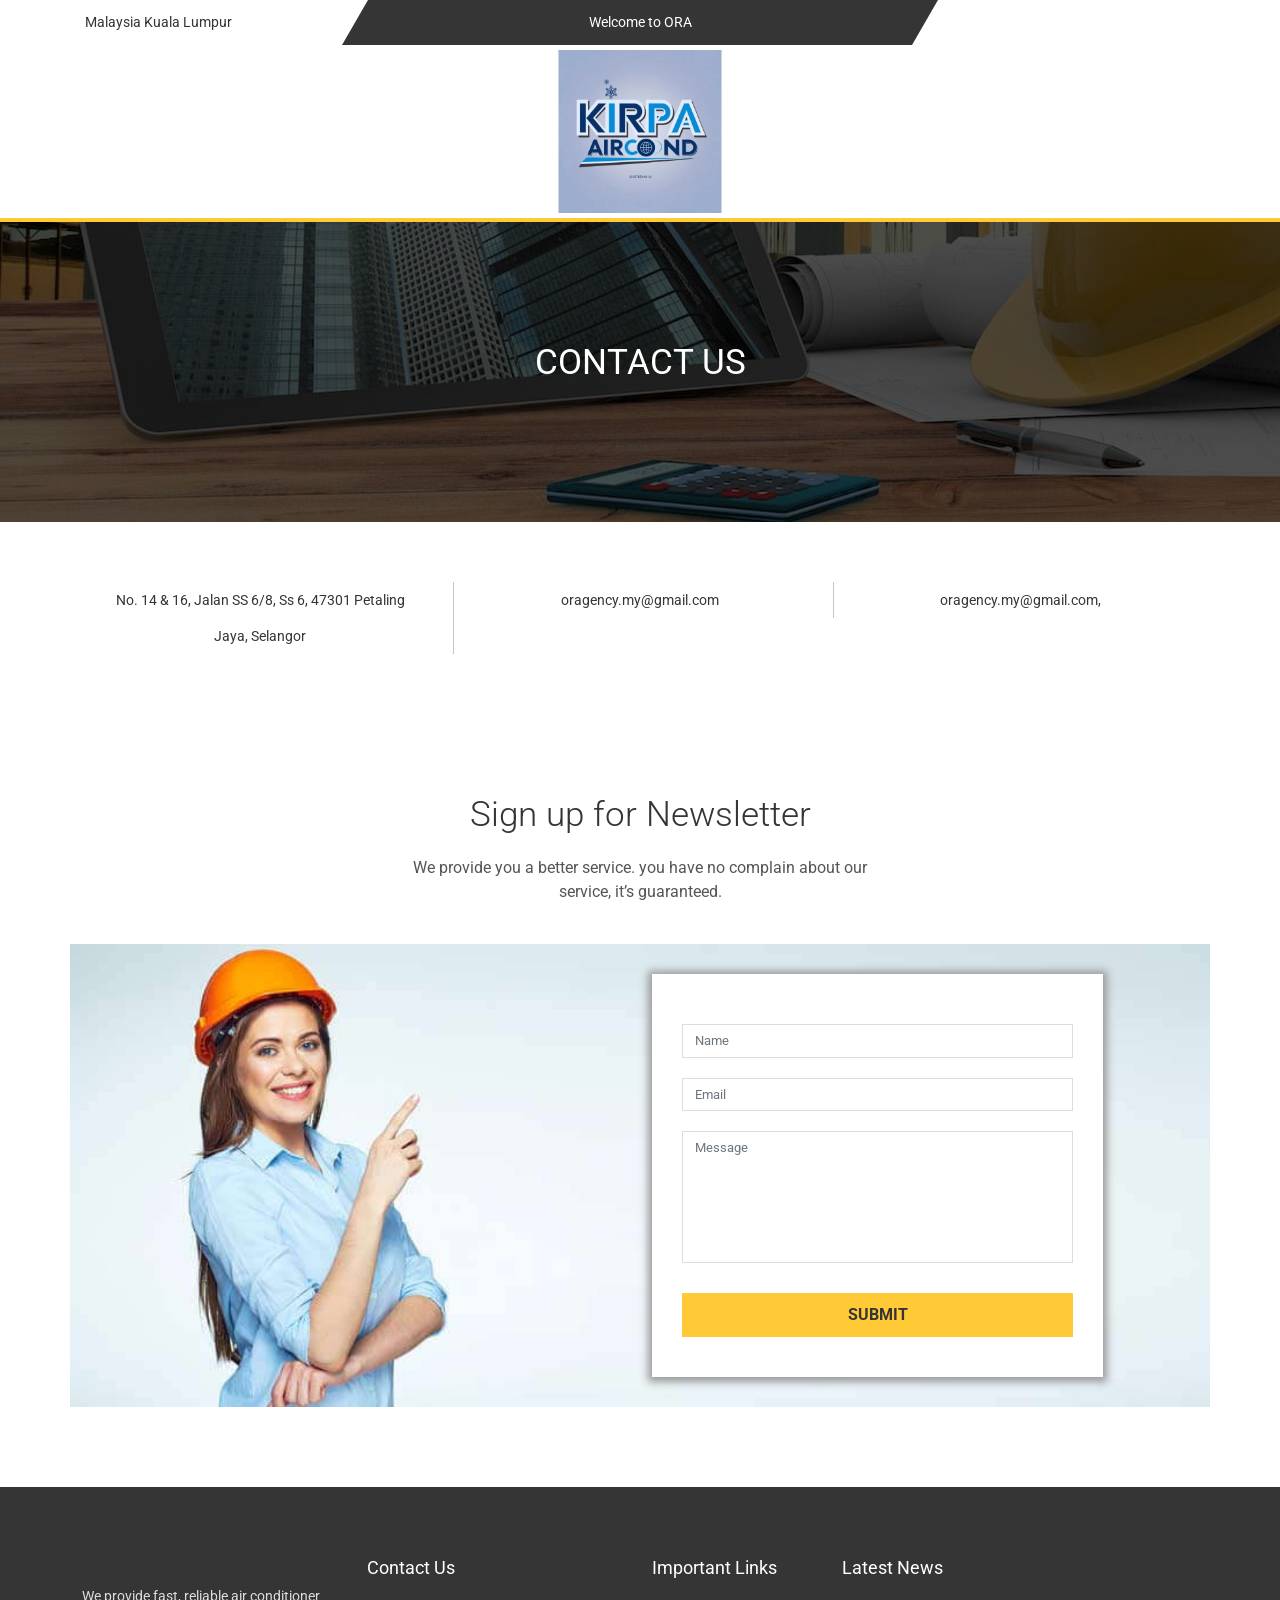
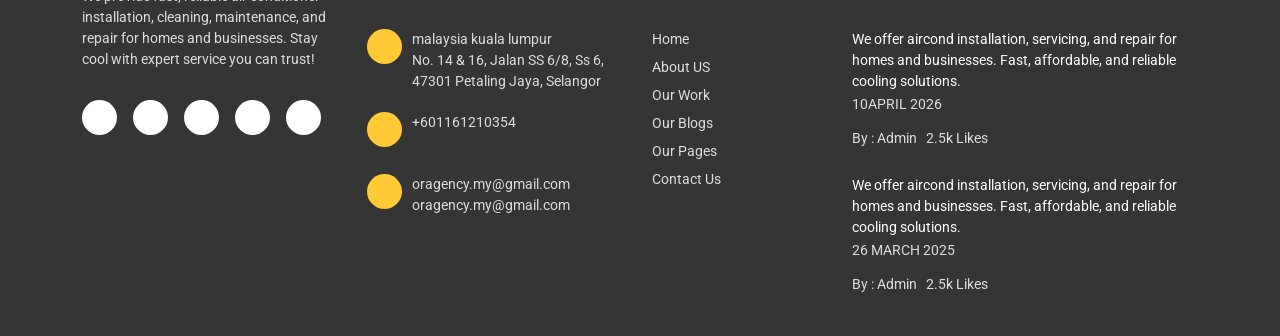
==== commit 4672b74e: "Add files via upload" ====
--- a/contact-us/contact.html
+++ b/contact-us/contact.html
@@ -165,7 +165,7 @@
 
         <nav class="navbar navbar-expand-md ">
             <div class="container">
-                <a class="navbar-brand toggle-brand" href="#"><img src="../assets/images/WhatsApp Image 2025-06-24 at 00.35.58_4d6a1c0b.jpg whats app.jpg" class="img-fluid" alt=""></a>
+                <a class="navbar-brand toggle-brand" href="#"><img src="../assets/images/whatsap.jpeg" class="img-fluid" alt=""></a>
                 <button class="toggle-btn-mobile btn">
                     <i class="fas fa-bars"></i>
                 </button>
--- a/assets/css/style.css
+++ b/assets/css/style.css
@@ -510,6 +510,7 @@
 
 }
 
+
 .banner-button a {
     background-color: transparent;
     color: var(--text-clr);
